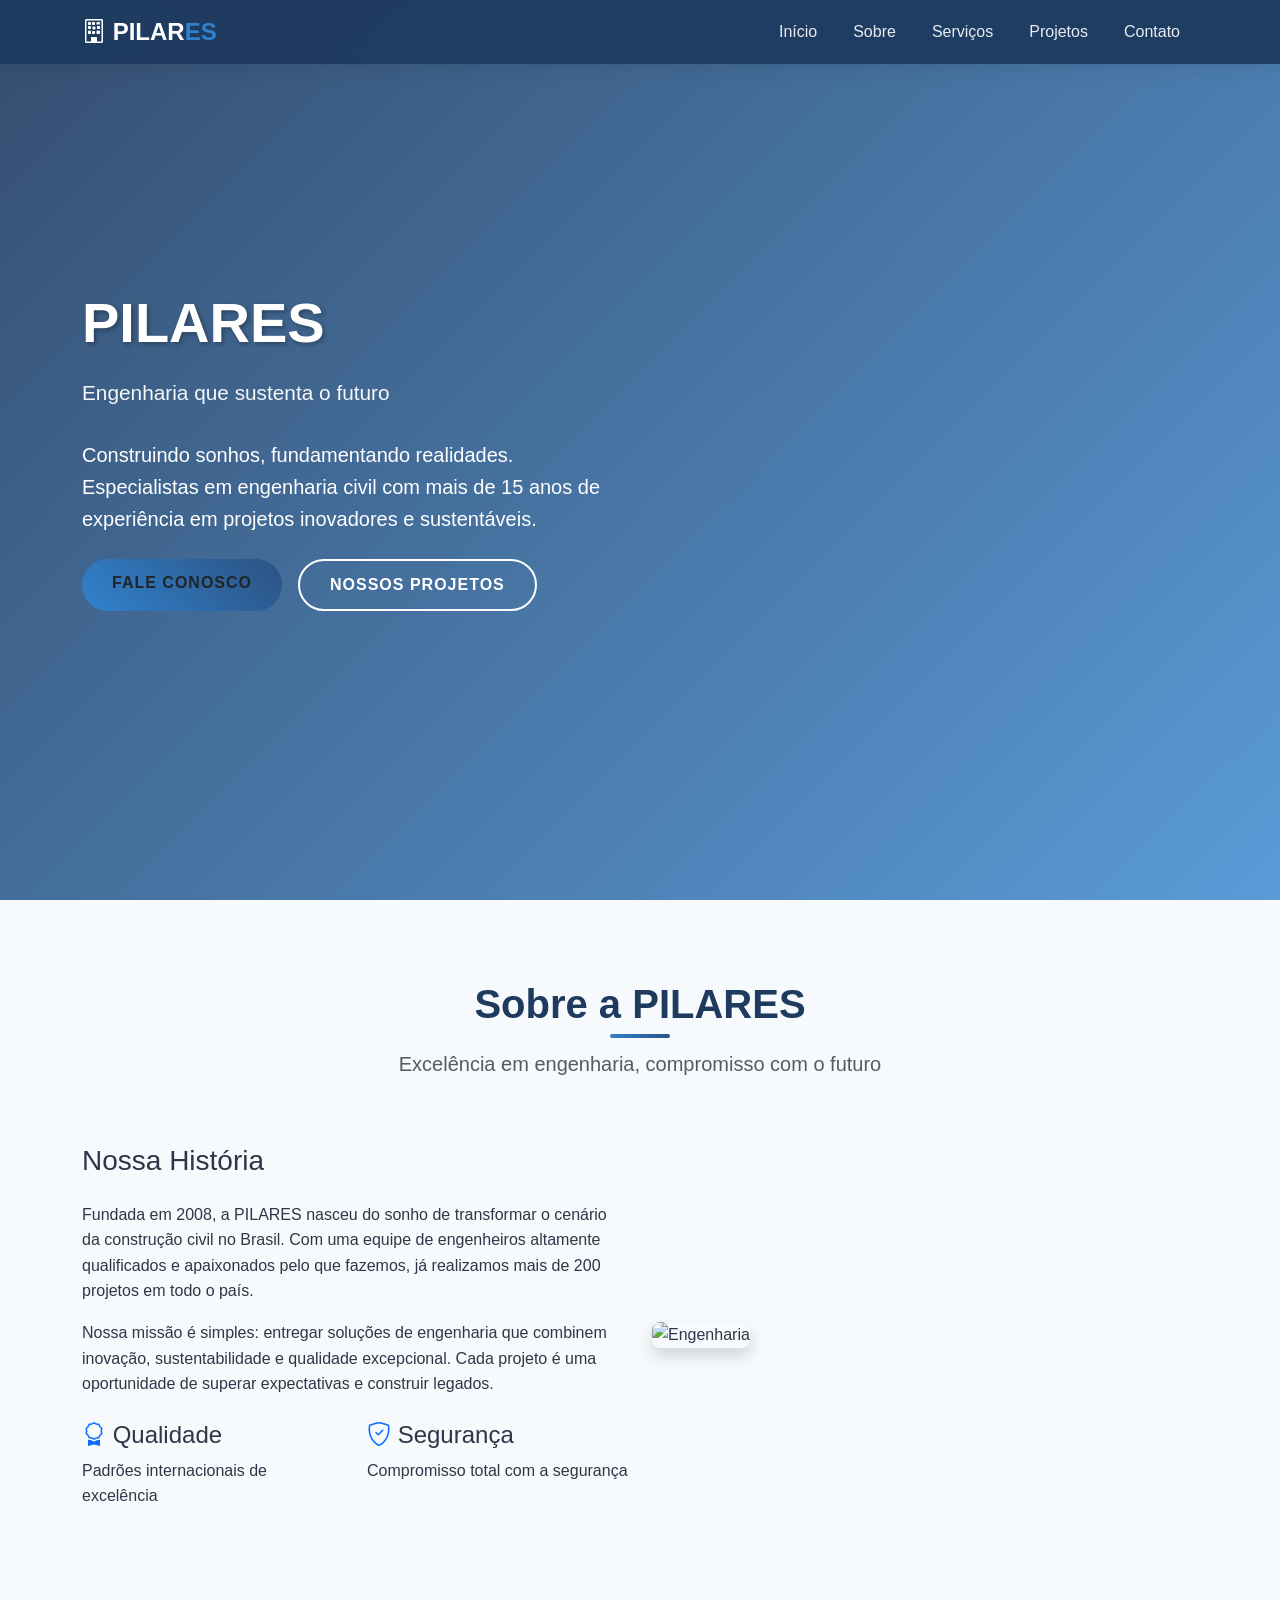
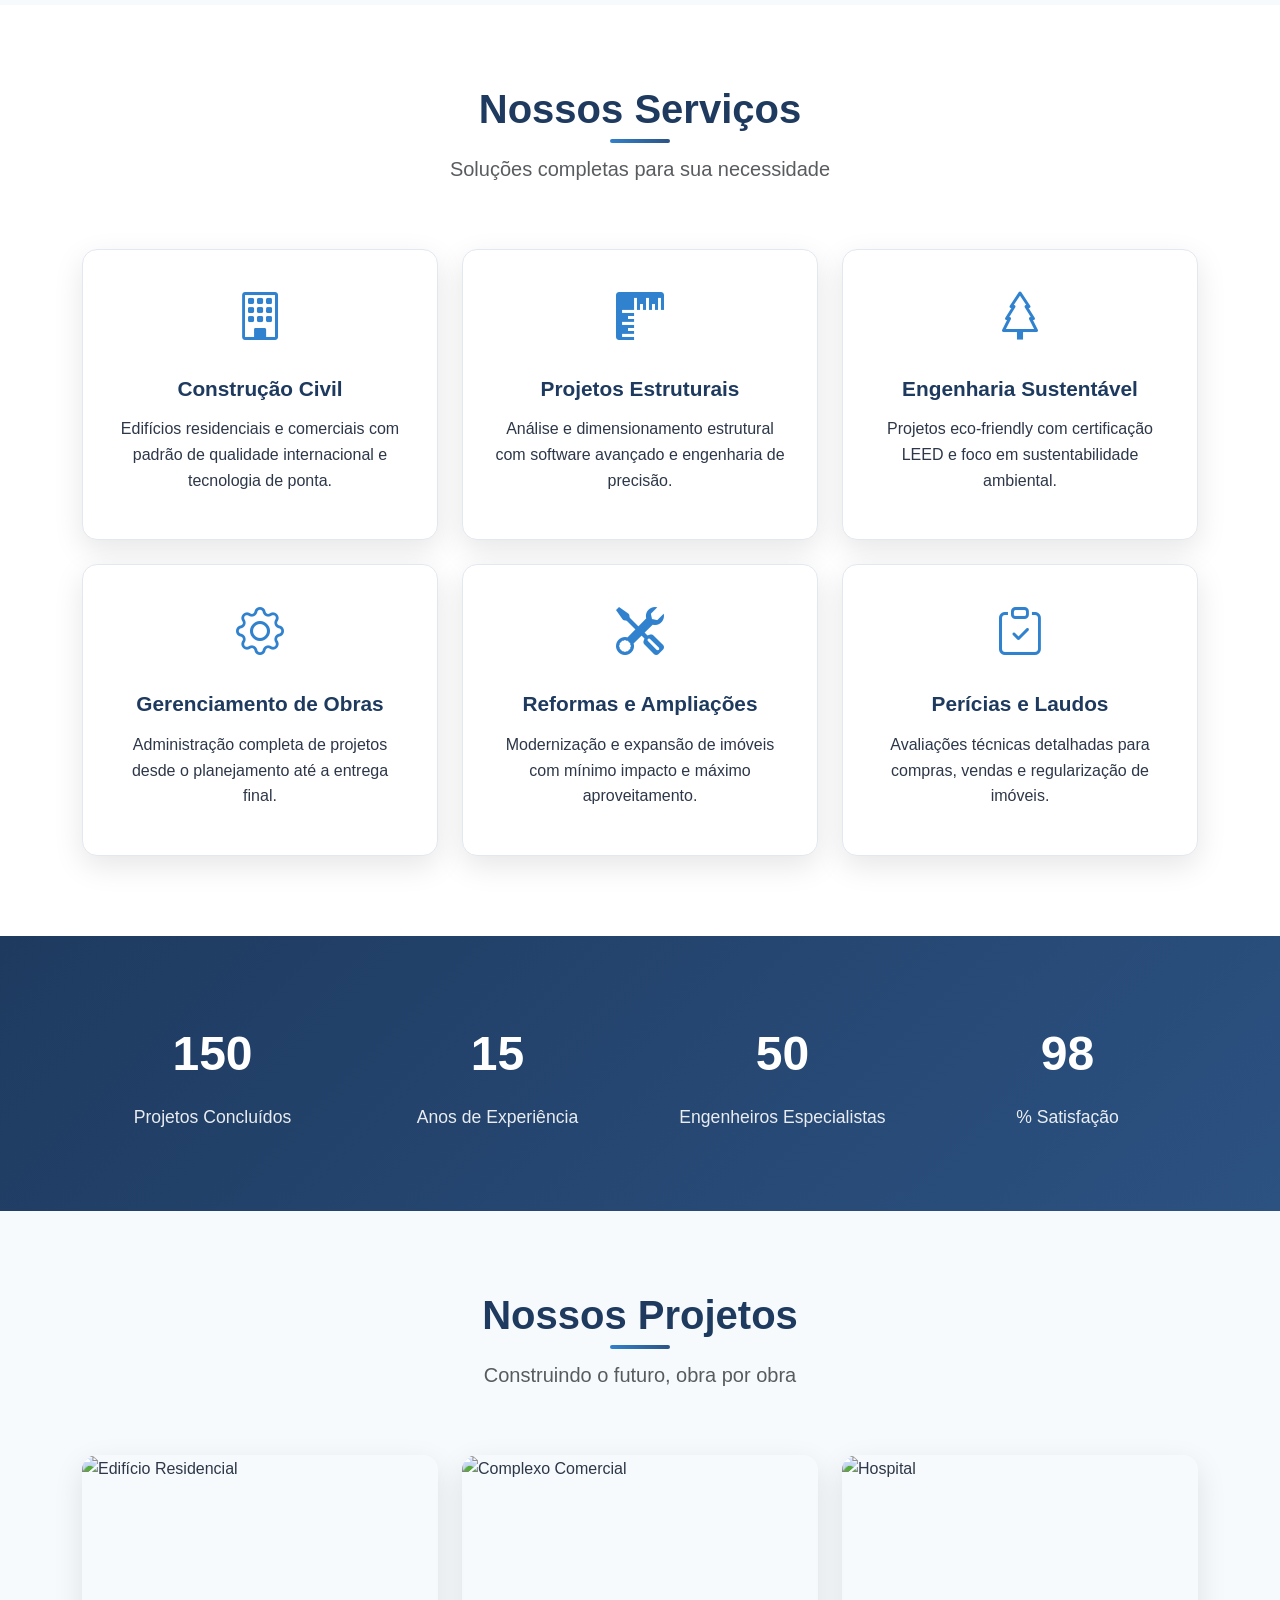
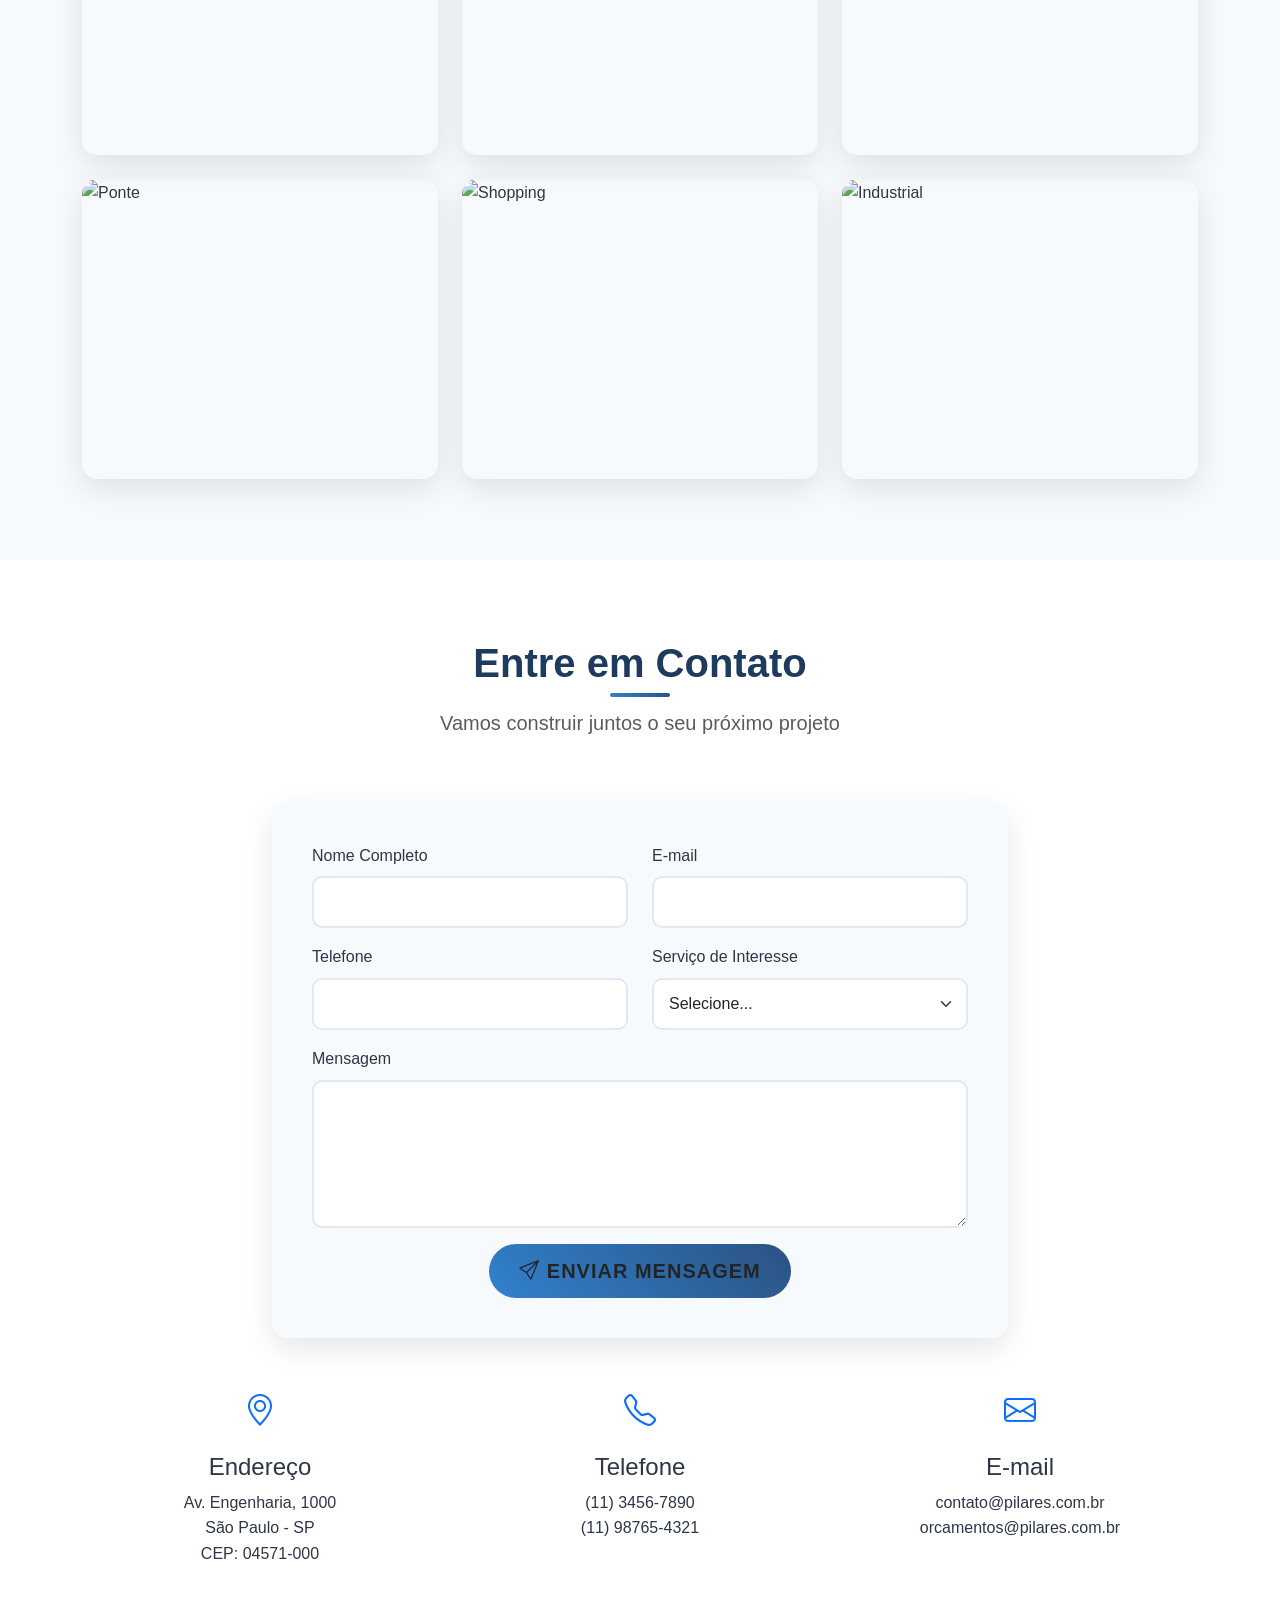
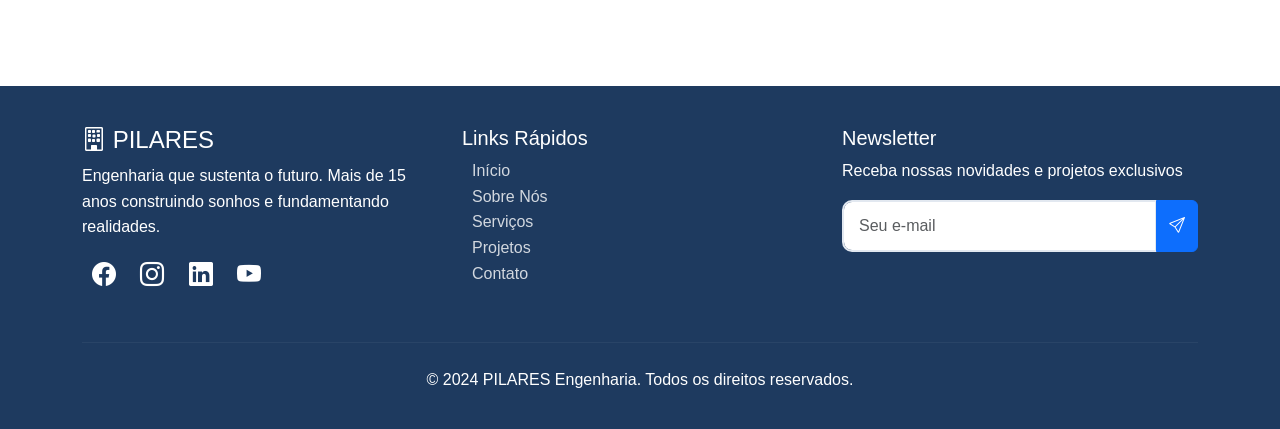
==== index.html @ d7114e7d "Update and rename teste.html to index.html" ====
<!DOCTYPE html>
<html lang="pt-BR">
<head>
    <meta charset="UTF-8">
    <meta name="viewport" content="width=device-width, initial-scale=1.0">
    <title>PILARES - Engenharia e Construção</title>
    <meta name="description" content="PILARES - Empresa de engenharia especializada em construção civil, projetos estruturais e soluções inovadoras">
    <link href="https://cdn.jsdelivr.net/npm/bootstrap@5.3.0/dist/css/bootstrap.min.css" rel="stylesheet">
    <link rel="stylesheet" href="https://cdn.jsdelivr.net/npm/bootstrap-icons@1.11.0/font/bootstrap-icons.css">
    <link href="https://unpkg.com/aos@2.3.1/dist/aos.css" rel="stylesheet">
    <style>
        :root {
            --primary-color: #1e3a5f;
            --secondary-color: #2c5282;
            --accent-color: #3182ce;
            --text-dark: #2d3748;
            --text-light: #718096;
            --bg-light: #f7fafc;
        }

        * {
            margin: 0;
            padding: 0;
            box-sizing: border-box;
        }

        body {
            font-family: 'Segoe UI', Tahoma, Geneva, Verdana, sans-serif;
            color: var(--text-dark);
            line-height: 1.6;
        }

        /* Navigation */
        .navbar {
            background: rgba(30, 58, 95, 0.95);
            backdrop-filter: blur(10px);
            box-shadow: 0 2px 20px rgba(0,0,0,0.1);
            transition: all 0.3s ease;
        }

        .navbar-brand {
            font-weight: bold;
            font-size: 1.5rem;
            color: white !important;
        }

        .navbar-brand span {
            color: #3182ce;
        }

        .nav-link {
            color: rgba(255,255,255,0.9) !important;
            margin: 0 10px;
            transition: color 0.3s ease;
            font-weight: 500;
        }

        .nav-link:hover {
            color: #3182ce !important;
        }

        /* Hero Section */
        .hero {
            height: 100vh;
            background: linear-gradient(135deg, rgba(30, 58, 95, 0.9), rgba(49, 130, 206, 0.8)),
                        url('https://images.unsplash.com/photo-1541888946425-d81bb19240f5?ixlib=rb-4.0.3') center/cover;
            display: flex;
            align-items: center;
            position: relative;
            overflow: hidden;
        }

        .hero-content {
            color: white;
            z-index: 2;
        }

        .hero h1 {
            font-size: 3.5rem;
            font-weight: bold;
            margin-bottom: 20px;
            text-shadow: 2px 2px 4px rgba(0,0,0,0.3);
        }

        .hero .subtitle {
            font-size: 1.3rem;
            margin-bottom: 30px;
            opacity: 0.95;
        }

        .btn-primary-custom {
            background: linear-gradient(45deg, #3182ce, #2c5282);
            border: none;
            padding: 12px 30px;
            font-weight: 600;
            border-radius: 50px;
            transition: all 0.3s ease;
            text-transform: uppercase;
            letter-spacing: 1px;
        }

        .btn-primary-custom:hover {
            transform: translateY(-2px);
            box-shadow: 0 10px 25px rgba(49, 130, 206, 0.3);
        }

        .btn-outline-custom {
            border: 2px solid white;
            color: white;
            padding: 12px 30px;
            font-weight: 600;
            border-radius: 50px;
            transition: all 0.3s ease;
            text-transform: uppercase;
            letter-spacing: 1px;
        }

        .btn-outline-custom:hover {
            background: white;
            color: var(--primary-color);
            transform: translateY(-2px);
        }

        /* About Section */
        .about {
            padding: 80px 0;
            background: var(--bg-light);
        }

        .section-title {
            font-size: 2.5rem;
            font-weight: bold;
            color: var(--primary-color);
            margin-bottom: 20px;
            position: relative;
        }

        .section-title::after {
            content: '';
            position: absolute;
            bottom: -10px;
            left: 50%;
            transform: translateX(-50%);
            width: 60px;
            height: 4px;
            background: linear-gradient(45deg, #3182ce, #2c5282);
            border-radius: 2px;
        }

        /* Services Section */
        .services {
            padding: 80px 0;
            background: white;
        }

        .service-card {
            background: white;
            border-radius: 15px;
            padding: 30px;
            text-align: center;
            box-shadow: 0 10px 30px rgba(0,0,0,0.1);
            transition: all 0.3s ease;
            height: 100%;
            border: 1px solid #e2e8f0;
        }

        .service-card:hover {
            transform: translateY(-10px);
            box-shadow: 0 20px 40px rgba(0,0,0,0.15);
        }

        .service-icon {
            font-size: 3rem;
            color: var(--accent-color);
            margin-bottom: 20px;
        }

        .service-card h3 {
            font-size: 1.3rem;
            font-weight: bold;
            color: var(--primary-color);
            margin-bottom: 15px;
        }

        /* Projects Section */
        .projects {
            padding: 80px 0;
            background: var(--bg-light);
        }

        .project-card {
            position: relative;
            overflow: hidden;
            border-radius: 15px;
            box-shadow: 0 10px 30px rgba(0,0,0,0.1);
            transition: all 0.3s ease;
            height: 300px;
        }

        .project-card img {
            width: 100%;
            height: 100%;
            object-fit: cover;
            transition: transform 0.3s ease;
        }

        .project-overlay {
            position: absolute;
            top: 0;
            left: 0;
            right: 0;
            bottom: 0;
            background: linear-gradient(to bottom, transparent, rgba(30, 58, 95, 0.9));
            display: flex;
            flex-direction: column;
            justify-content: flex-end;
            padding: 20px;
            opacity: 0;
            transition: opacity 0.3s ease;
        }

        .project-card:hover .project-overlay {
            opacity: 1;
        }

        .project-card:hover img {
            transform: scale(1.1);
        }

        .project-title {
            color: white;
            font-size: 1.3rem;
            font-weight: bold;
            margin-bottom: 5px;
        }

        .project-category {
            color: rgba(255,255,255,0.8);
            font-size: 0.9rem;
        }

        /* Stats Section */
        .stats {
            padding: 60px 0;
            background: linear-gradient(135deg, var(--primary-color), var(--secondary-color));
            color: white;
        }

        .stat-item {
            text-align: center;
            padding: 20px;
        }

        .stat-number {
            font-size: 3rem;
            font-weight: bold;
            margin-bottom: 10px;
        }

        .stat-label {
            font-size: 1.1rem;
            opacity: 0.9;
        }

        /* Contact Section */
        .contact {
            padding: 80px 0;
            background: white;
        }

        .contact-form {
            background: var(--bg-light);
            padding: 40px;
            border-radius: 15px;
            box-shadow: 0 10px 30px rgba(0,0,0,0.1);
        }

        .form-control, .form-select {
            border: 2px solid #e2e8f0;
            border-radius: 10px;
            padding: 12px 15px;
            font-size: 1rem;
            transition: all 0.3s ease;
        }

        .form-control:focus, .form-select:focus {
            border-color: var(--accent-color);
            box-shadow: 0 0 0 0.2rem rgba(49, 130, 206, 0.25);
        }

        /* Footer */
        footer {
            background: var(--primary-color);
            color: white;
            padding: 40px 0 20px;
        }

        .footer-links a {
            color: rgba(255,255,255,0.8);
            text-decoration: none;
            margin: 0 10px;
            transition: color 0.3s ease;
        }

        .footer-links a:hover {
            color: white;
        }

        .social-icons a {
            color: white;
            font-size: 1.5rem;
            margin: 0 10px;
            transition: transform 0.3s ease;
        }

        .social-icons a:hover {
            transform: translateY(-3px);
        }

        /* Responsive */
        @media (max-width: 768px) {
            .hero h1 {
                font-size: 2.5rem;
            }
            
            .section-title {
                font-size: 2rem;
            }
            
            .stat-number {
                font-size: 2rem;
            }
        }

        /* Animation */
        @keyframes float {
            0%, 100% { transform: translateY(0px); }
            50% { transform: translateY(-20px); }
        }

        .floating {
            animation: float 6s ease-in-out infinite;
        }
    </style>
</head>
<body>
    <!-- Navigation -->
    <nav class="navbar navbar-expand-lg fixed-top">
        <div class="container">
            <a class="navbar-brand" href="#home">
                <i class="bi bi-building"></i> PILAR<span>ES</span>
            </a>
            <button class="navbar-toggler" type="button" data-bs-toggle="collapse" data-bs-target="#navbarNav">
                <span class="navbar-toggler-icon"></span>
            </button>
            <div class="collapse navbar-collapse" id="navbarNav">
                <ul class="navbar-nav ms-auto">
                    <li class="nav-item">
                        <a class="nav-link" href="#home">Início</a>
                    </li>
                    <li class="nav-item">
                        <a class="nav-link" href="#about">Sobre</a>
                    </li>
                    <li class="nav-item">
                        <a class="nav-link" href="#services">Serviços</a>
                    </li>
                    <li class="nav-item">
                        <a class="nav-link" href="#projects">Projetos</a>
                    </li>
                    <li class="nav-item">
                        <a class="nav-link" href="#contact">Contato</a>
                    </li>
                </ul>
            </div>
        </div>
    </nav>

    <!-- Hero Section -->
    <section id="home" class="hero">
        <div class="container">
            <div class="row align-items-center min-vh-100">
                <div class="col-lg-6 hero-content" data-aos="fade-right">
                    <h1>PILARES</h1>
                    <p class="subtitle">Engenharia que sustenta o futuro</p>
                    <p class="lead mb-4">Construindo sonhos, fundamentando realidades. Especialistas em engenharia civil com mais de 15 anos de experiência em projetos inovadores e sustentáveis.</p>
                    <div class="d-flex gap-3">
                        <a href="#contact" class="btn btn-primary-custom">Fale Conosco</a>
                        <a href="#projects" class="btn btn-outline-custom">Nossos Projetos</a>
                    </div>
                </div>
            </div>
        </div>
    </section>

    <!-- About Section -->
    <section id="about" class="about">
        <div class="container">
            <div class="row">
                <div class="col-lg-12 text-center mb-5" data-aos="fade-up">
                    <h2 class="section-title">Sobre a PILARES</h2>
                    <p class="lead text-muted">Excelência em engenharia, compromisso com o futuro</p>
                </div>
            </div>
            <div class="row align-items-center">
                <div class="col-lg-6" data-aos="fade-right">
                    <h3 class="mb-4">Nossa História</h3>
                    <p>Fundada em 2008, a PILARES nasceu do sonho de transformar o cenário da construção civil no Brasil. Com uma equipe de engenheiros altamente qualificados e apaixonados pelo que fazemos, já realizamos mais de 200 projetos em todo o país.</p>
                    <p>Nossa missão é simples: entregar soluções de engenharia que combinem inovação, sustentabilidade e qualidade excepcional. Cada projeto é uma oportunidade de superar expectativas e construir legados.</p>
                    <div class="row mt-4">
                        <div class="col-6">
                            <h4><i class="bi bi-award text-primary"></i> Qualidade</h4>
                            <p>Padrões internacionais de excelência</p>
                        </div>
                        <div class="col-6">
                            <h4><i class="bi bi-shield-check text-primary"></i> Segurança</h4>
                            <p>Compromisso total com a segurança</p>
                        </div>
                    </div>
                </div>
                <div class="col-lg-6" data-aos="fade-left">
                    <img src="https://images.unsplash.com/photo-1541888946425-d81bb19240f5?ixlib=rb-4.0.3" alt="Engenharia" class="img-fluid rounded-3 shadow">
                </div>
            </div>
        </div>
    </section>

    <!-- Services Section -->
    <section id="services" class="services">
        <div class="container">
            <div class="row">
                <div class="col-lg-12 text-center mb-5" data-aos="fade-up">
                    <h2 class="section-title">Nossos Serviços</h2>
                    <p class="lead text-muted">Soluções completas para sua necessidade</p>
                </div>
            </div>
            <div class="row g-4">
                <div class="col-lg-4 col-md-6" data-aos="fade-up" data-aos-delay="100">
                    <div class="service-card">
                        <div class="service-icon">
                            <i class="bi bi-building"></i>
                        </div>
                        <h3>Construção Civil</h3>
                        <p>Edifícios residenciais e comerciais com padrão de qualidade internacional e tecnologia de ponta.</p>
                    </div>
                </div>
                <div class="col-lg-4 col-md-6" data-aos="fade-up" data-aos-delay="200">
                    <div class="service-card">
                        <div class="service-icon">
                            <i class="bi bi-rulers"></i>
                        </div>
                        <h3>Projetos Estruturais</h3>
                        <p>Análise e dimensionamento estrutural com software avançado e engenharia de precisão.</p>
                    </div>
                </div>
                <div class="col-lg-4 col-md-6" data-aos="fade-up" data-aos-delay="300">
                    <div class="service-card">
                        <div class="service-icon">
                            <i class="bi bi-tree"></i>
                        </div>
                        <h3>Engenharia Sustentável</h3>
                        <p>Projetos eco-friendly com certificação LEED e foco em sustentabilidade ambiental.</p>
                    </div>
                </div>
                <div class="col-lg-4 col-md-6" data-aos="fade-up" data-aos-delay="400">
                    <div class="service-card">
                        <div class="service-icon">
                            <i class="bi bi-gear"></i>
                        </div>
                        <h3>Gerenciamento de Obras</h3>
                        <p>Administração completa de projetos desde o planejamento até a entrega final.</p>
                    </div>
                </div>
                <div class="col-lg-4 col-md-6" data-aos="fade-up" data-aos-delay="500">
                    <div class="service-card">
                        <div class="service-icon">
                            <i class="bi bi-tools"></i>
                        </div>
                        <h3>Reformas e Ampliações</h3>
                        <p>Modernização e expansão de imóveis com mínimo impacto e máximo aproveitamento.</p>
                    </div>
                </div>
                <div class="col-lg-4 col-md-6" data-aos="fade-up" data-aos-delay="600">
                    <div class="service-card">
                        <div class="service-icon">
                            <i class="bi bi-clipboard-check"></i>
                        </div>
                        <h3>Perícias e Laudos</h3>
                        <p>Avaliações técnicas detalhadas para compras, vendas e regularização de imóveis.</p>
                    </div>
                </div>
            </div>
        </div>
    </section>

    <!-- Stats Section -->
    <section class="stats">
        <div class="container">
            <div class="row">
                <div class="col-lg-3 col-md-6" data-aos="fade-up">
                    <div class="stat-item">
                        <div class="stat-number" data-count="200">0</div>
                        <div class="stat-label">Projetos Concluídos</div>
                    </div>
                </div>
                <div class="col-lg-3 col-md-6" data-aos="fade-up" data-aos-delay="100">
                    <div class="stat-item">
                        <div class="stat-number" data-count="15">0</div>
                        <div class="stat-label">Anos de Experiência</div>
                    </div>
                </div>
                <div class="col-lg-3 col-md-6" data-aos="fade-up" data-aos-delay="200">
                    <div class="stat-item">
                        <div class="stat-number" data-count="50">0</div>
                        <div class="stat-label">Engenheiros Especialistas</div>
                    </div>
                </div>
                <div class="col-lg-3 col-md-6" data-aos="fade-up" data-aos-delay="300">
                    <div class="stat-item">
                        <div class="stat-number" data-count="98">0</div>
                        <div class="stat-label">% Satisfação</div>
                    </div>
                </div>
            </div>
        </div>
    </section>

    <!-- Projects Section -->
    <section id="projects" class="projects">
        <div class="container">
            <div class="row">
                <div class="col-lg-12 text-center mb-5" data-aos="fade-up">
                    <h2 class="section-title">Nossos Projetos</h2>
                    <p class="lead text-muted">Construindo o futuro, obra por obra</p>
                </div>
            </div>
            <div class="row g-4">
                <div class="col-lg-4 col-md-6" data-aos="zoom-in" data-aos-delay="100">
                    <div class="project-card">
                        <img src="https://images.unsplash.com/photo-1486406146926-c627a92ad1ab?ixlib=rb-4.0.3" alt="Edifício Residencial">
                        <div class="project-overlay">
                            <h4 class="project-title">Edifício Solaris</h4>
                            <p class="project-category">Residencial • 24 andares</p>
                        </div>
                    </div>
                </div>
                <div class="col-lg-4 col-md-6" data-aos="zoom-in" data-aos-delay="200">
                    <div class="project-card">
                        <img src="https://images.unsplash.com/photo-1497366216548-375f70e06e85?ixlib=rb-4.0.3" alt="Complexo Comercial">
                        <div class="project-overlay">
                            <h4 class="project-title">Corporate Center</h4>
                            <p class="project-category">Comercial • 15.000m²</p>
                        </div>
                    </div>
                </div>
                <div class="col-lg-4 col-md-6" data-aos="zoom-in" data-aos-delay="300">
                    <div class="project-card">
                        <img src="https://images.unsplash.com/photo-1541976590-713941681591?ixlib=rb-4.0.3" alt="Hospital">
                        <div class="project-overlay">
                            <h4 class="project-title">Hospital Vida</h4>
                            <p class="project-category">Saúde • 200 leitos</p>
                        </div>
                    </div>
                </div>
                <div class="col-lg-4 col-md-6" data-aos="zoom-in" data-aos-delay="400">
                    <div class="project-card">
                        <img src="https://images.unsplash.com/photo-1560448204-e02f11c3d0e7?ixlib=rb-4.0.3" alt="Ponte">
                        <div class="project-overlay">
                            <h4 class="project-title">Ponte Estaiada</h4>
                            <p class="project-category">Infraestrutura • 1.2km</p>
                        </div>
                    </div>
                </div>
                <div class="col-lg-4 col-md-6" data-aos="zoom-in" data-aos-delay="500">
                    <div class="project-card">
                        <img src="https://images.unsplash.com/photo-1512917774080-9991f1c4c750?ixlib=rb-4.0.3" alt="Shopping">
                        <div class="project-overlay">
                            <h4 class="project-title">Shopping Plaza</h4>
                            <p class="project-category">Comercial • 250 lojas</p>
                        </div>
                    </div>
                </div>
                <div class="col-lg-4 col-md-6" data-aos="zoom-in" data-aos-delay="600">
                    <div class="project-card">
                        <img src="https://images.unsplash.com/photo-1448630360428-65456885c650?ixlib=rb-4.0.3" alt="Industrial">
                        <div class="project-overlay">
                            <h4 class="project-title">Industrial Park</h4>
                            <p class="project-category">Industrial • 50.000m²</p>
                        </div>
                    </div>
                </div>
            </div>
        </div>
    </section>

    <!-- Contact Section -->
    <section id="contact" class="contact">
        <div class="container">
            <div class="row">
                <div class="col-lg-12 text-center mb-5" data-aos="fade-up">
                    <h2 class="section-title">Entre em Contato</h2>
                    <p class="lead text-muted">Vamos construir juntos o seu próximo projeto</p>
                </div>
            </div>
            <div class="row">
                <div class="col-lg-8 mx-auto" data-aos="fade-up">
                    <div class="contact-form">
                        <form id="contactForm">
                            <div class="row">
                                <div class="col-md-6 mb-3">
                                    <label for="name" class="form-label">Nome Completo</label>
                                    <input type="text" class="form-control" id="name" required>
                                </div>
                                <div class="col-md-6 mb-3">
                                    <label for="email" class="form-label">E-mail</label>
                                    <input type="email" class="form-control" id="email" required>
                                </div>
                            </div>
                            <div class="row">
                                <div class="col-md-6 mb-3">
                                    <label for="phone" class="form-label">Telefone</label>
                                    <input type="tel" class="form-control" id="phone">
                                </div>
                                <div class="col-md-6 mb-3">
                                    <label for="service" class="form-label">Serviço de Interesse</label>
                                    <select class="form-select" id="service">
                                        <option selected>Selecione...</option>
                                        <option>Construção Civil</option>
                                        <option>Projetos Estruturais</option>
                                        <option>Engenharia Sustentável</option>
                                        <option>Gerenciamento de Obras</option>
                                        <option>Reformas e Ampliações</option>
                                        <option>Perícias e Laudos</option>
                                    </select>
                                </div>
                            </div>
                            <div class="mb-3">
                                <label for="message" class="form-label">Mensagem</label>
                                <textarea class="form-control" id="message" rows="5" required></textarea>
                            </div>
                            <div class="text-center">
                                <button type="submit" class="btn btn-primary-custom btn-lg">
                                    <i class="bi bi-send"></i> Enviar Mensagem
                                </button>
                            </div>
                        </form>
                    </div>
                </div>
            </div>
            <div class="row mt-5">
                <div class="col-lg-4 text-center mb-4" data-aos="fade-up" data-aos-delay="100">
                    <div class="contact-info">
                        <i class="bi bi-geo-alt text-primary" style="font-size: 2rem;"></i>
                        <h4 class="mt-3">Endereço</h4>
                        <p>Av. Engenharia, 1000<br>São Paulo - SP<br>CEP: 04571-000</p>
                    </div>
                </div>
                <div class="col-lg-4 text-center mb-4" data-aos="fade-up" data-aos-delay="200">
                    <div class="contact-info">
                        <i class="bi bi-telephone text-primary" style="font-size: 2rem;"></i>
                        <h4 class="mt-3">Telefone</h4>
                        <p>(11) 3456-7890<br>(11) 98765-4321</p>
                    </div>
                </div>
                <div class="col-lg-4 text-center mb-4" data-aos="fade-up" data-aos-delay="300">
                    <div class="contact-info">
                        <i class="bi bi-envelope text-primary" style="font-size: 2rem;"></i>
                        <h4 class="mt-3">E-mail</h4>
                        <p>contato@pilares.com.br<br>orcamentos@pilares.com.br</p>
                    </div>
                </div>
            </div>
        </div>
    </section>

    <!-- Footer -->
    <footer>
        <div class="container">
            <div class="row">
                <div class="col-lg-4 mb-4">
                    <h4><i class="bi bi-building"></i> PILARES</h4>
                    <p>Engenharia que sustenta o futuro. Mais de 15 anos construindo sonhos e fundamentando realidades.</p>
                    <div class="social-icons mt-3">
                        <a href="#"><i class="bi bi-facebook"></i></a>
                        <a href="#"><i class="bi bi-instagram"></i></a>
                        <a href="#"><i class="bi bi-linkedin"></i></a>
                        <a href="#"><i class="bi bi-youtube"></i></a>
                    </div>
                </div>
                <div class="col-lg-4 mb-4">
                    <h5>Links Rápidos</h5>
                    <div class="footer-links">
                        <a href="#home">Início</a><br>
                        <a href="#about">Sobre Nós</a><br>
                        <a href="#services">Serviços</a><br>
                        <a href="#projects">Projetos</a><br>
                        <a href="#contact">Contato</a>
                    </div>
                </div>
                <div class="col-lg-4 mb-4">
                    <h5>Newsletter</h5>
                    <p>Receba nossas novidades e projetos exclusivos</p>
                    <form class="mt-3">
                        <div class="input-group">
                            <input type="email" class="form-control" placeholder="Seu e-mail">
                            <button class="btn btn-primary" type="submit">
                                <i class="bi bi-send"></i>
                            </button>
                        </div>
                    </form>
                </div>
            </div>
            <hr class="my-4" style="border-color: rgba(255,255,255,0.2);">
            <div class="row">
                <div class="col-lg-12 text-center">
                    <p>&copy; 2024 PILARES Engenharia. Todos os direitos reservados.</p>
                </div>
            </div>
        </div>
    </footer>

    <!-- Scripts -->
    <script src="https://cdn.jsdelivr.net/npm/bootstrap@5.3.0/dist/js/bootstrap.bundle.min.js"></script>
    <script src="https://unpkg.com/aos@2.3.1/dist/aos.js"></script>
    <script>
        // Initialize AOS
        AOS.init({
            duration: 1000,
            once: true,
            offset: 100
        });

        // Smooth scrolling for navigation links
        document.querySelectorAll('a[href^="#"]').forEach(anchor => {
            anchor.addEventListener('click', function (e) {
                e.preventDefault();
                const target = document.querySelector(this.getAttribute('href'));
                if (target) {
                    target.scrollIntoView({
                        behavior: 'smooth',
                        block: 'start'
                    });
                }
            });
        });

        // Navbar background on scroll
        window.addEventListener('scroll', function() {
            const navbar = document.querySelector('.navbar');
            if (window.scrollY > 50) {
                navbar.style.background = 'rgba(30, 58, 95, 0.98)';
            } else {
                navbar.style.background = 'rgba(30, 58, 95, 0.95)';
            }
        });

        // Animated counter for stats
        function animateCounter() {
            const counters = document.querySelectorAll('.stat-number');
            const speed = 200;

            counters.forEach(counter => {
                const animate = () => {
                    const value = +counter.getAttribute('data-count');
                    const data = +counter.innerText;
                    const time = value / speed;
                    
                    if (data < value) {
                        counter.innerText = Math.ceil(data + time);
                        setTimeout(animate, 1);
                    } else {
                        counter.innerText = value;
                    }
                }
                animate();
            });
        }

        // Trigger counter animation when stats section is visible
        const statsSection = document.querySelector('.stats');
        const observerOptions = {
            threshold: 0.5
        };

        const observer = new IntersectionObserver(function(entries) {
            entries.forEach(entry => {
                if (entry.isIntersecting) {
                    animateCounter();
                    observer.unobserve(entry.target);
                }
            });
        }, observerOptions);

        observer.observe(statsSection);

        // Contact form submission
        document.getElementById('contactForm').addEventListener('submit', function(e) {
            e.preventDefault();
            
            // Get form data
            const formData = {
                name: document.getElementById('name').value,
                email: document.getElementById('email').value,
                phone: document.getElementById('phone').value,
                service: document.getElementById('service').value,
                message: document.getElementById('message').value
            };

            // Here you would normally send the data to a server
            // For now, we'll just show a success message
            alert('Obrigado pelo seu contato! Entraremos em contato em breve.');
            
            // Reset form
            this.reset();
        });

        // Newsletter form
        document.querySelector('footer form').addEventListener('submit', function(e) {
            e.preventDefault();
            const email = this.querySelector('input[type="email"]').value;
            alert('Obrigado por se inscrever em nossa newsletter!');
            this.reset();
        });
    </script>
</body>
</html>
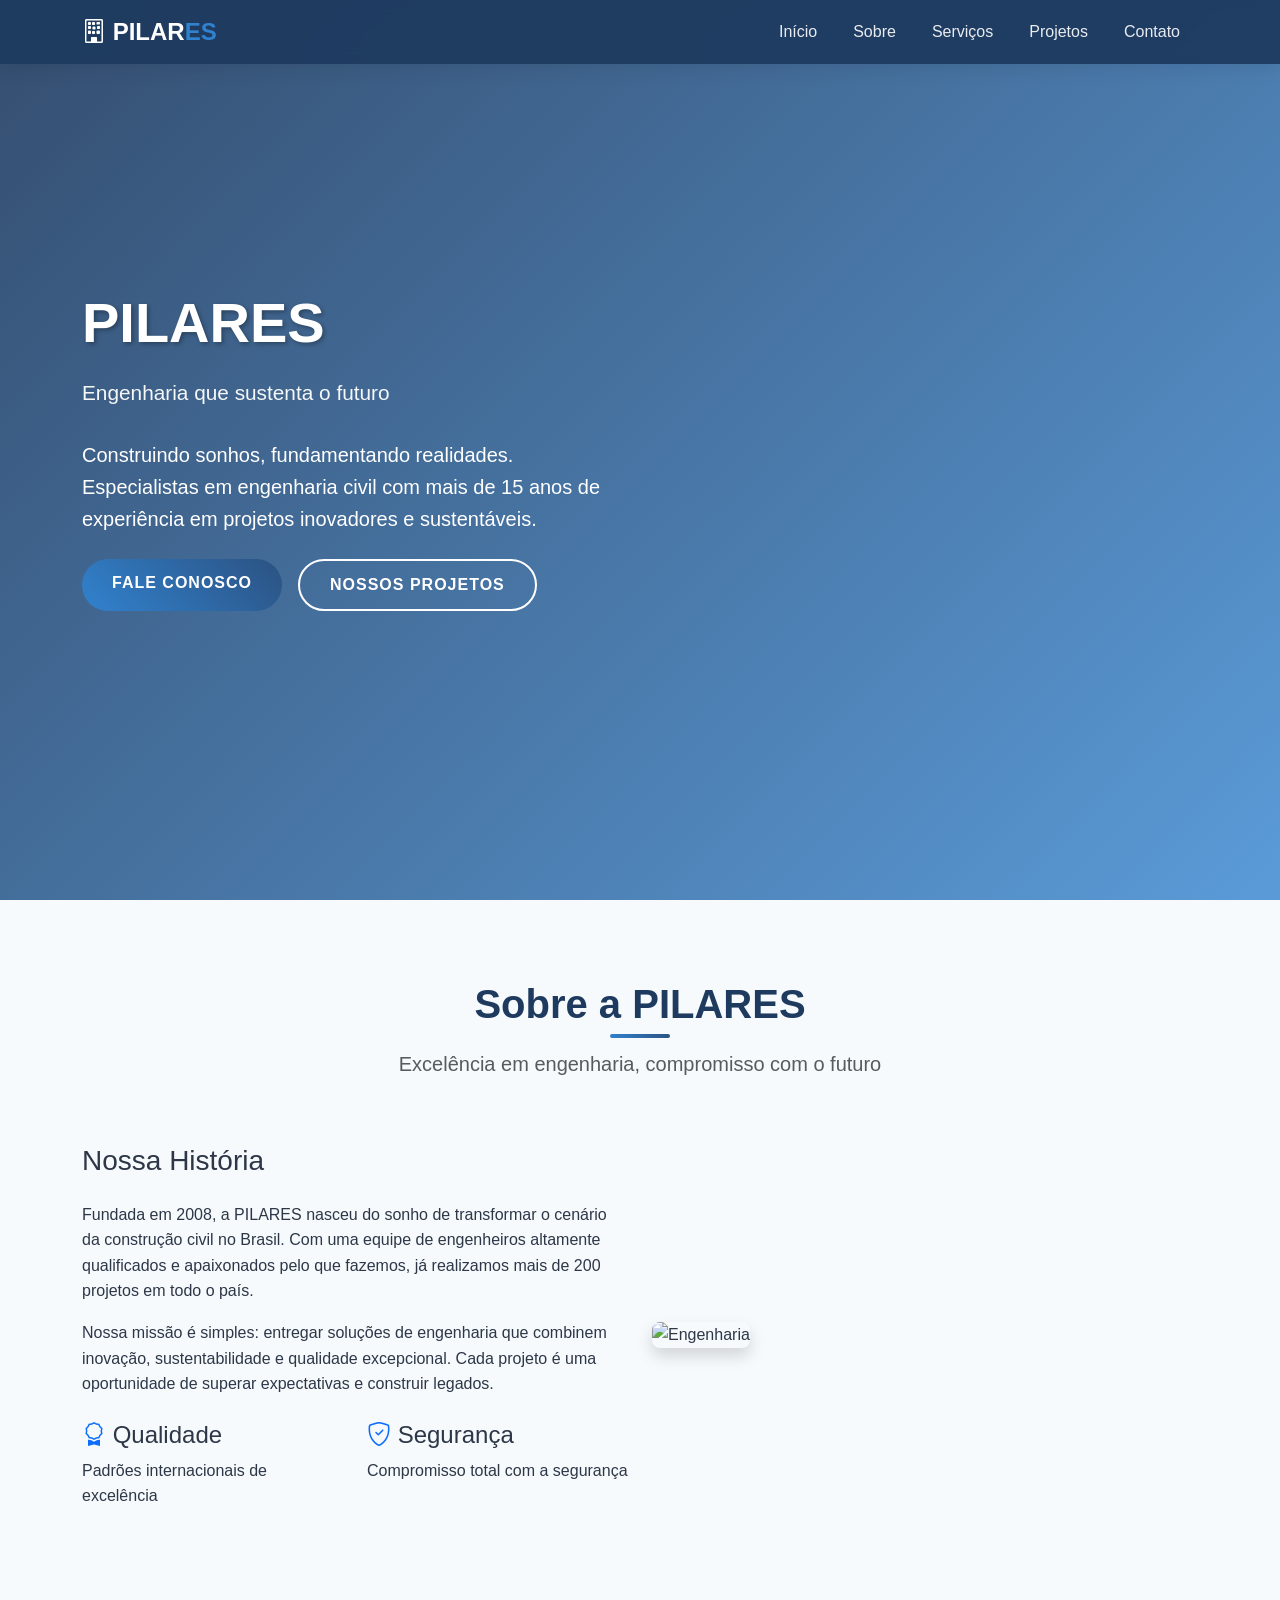
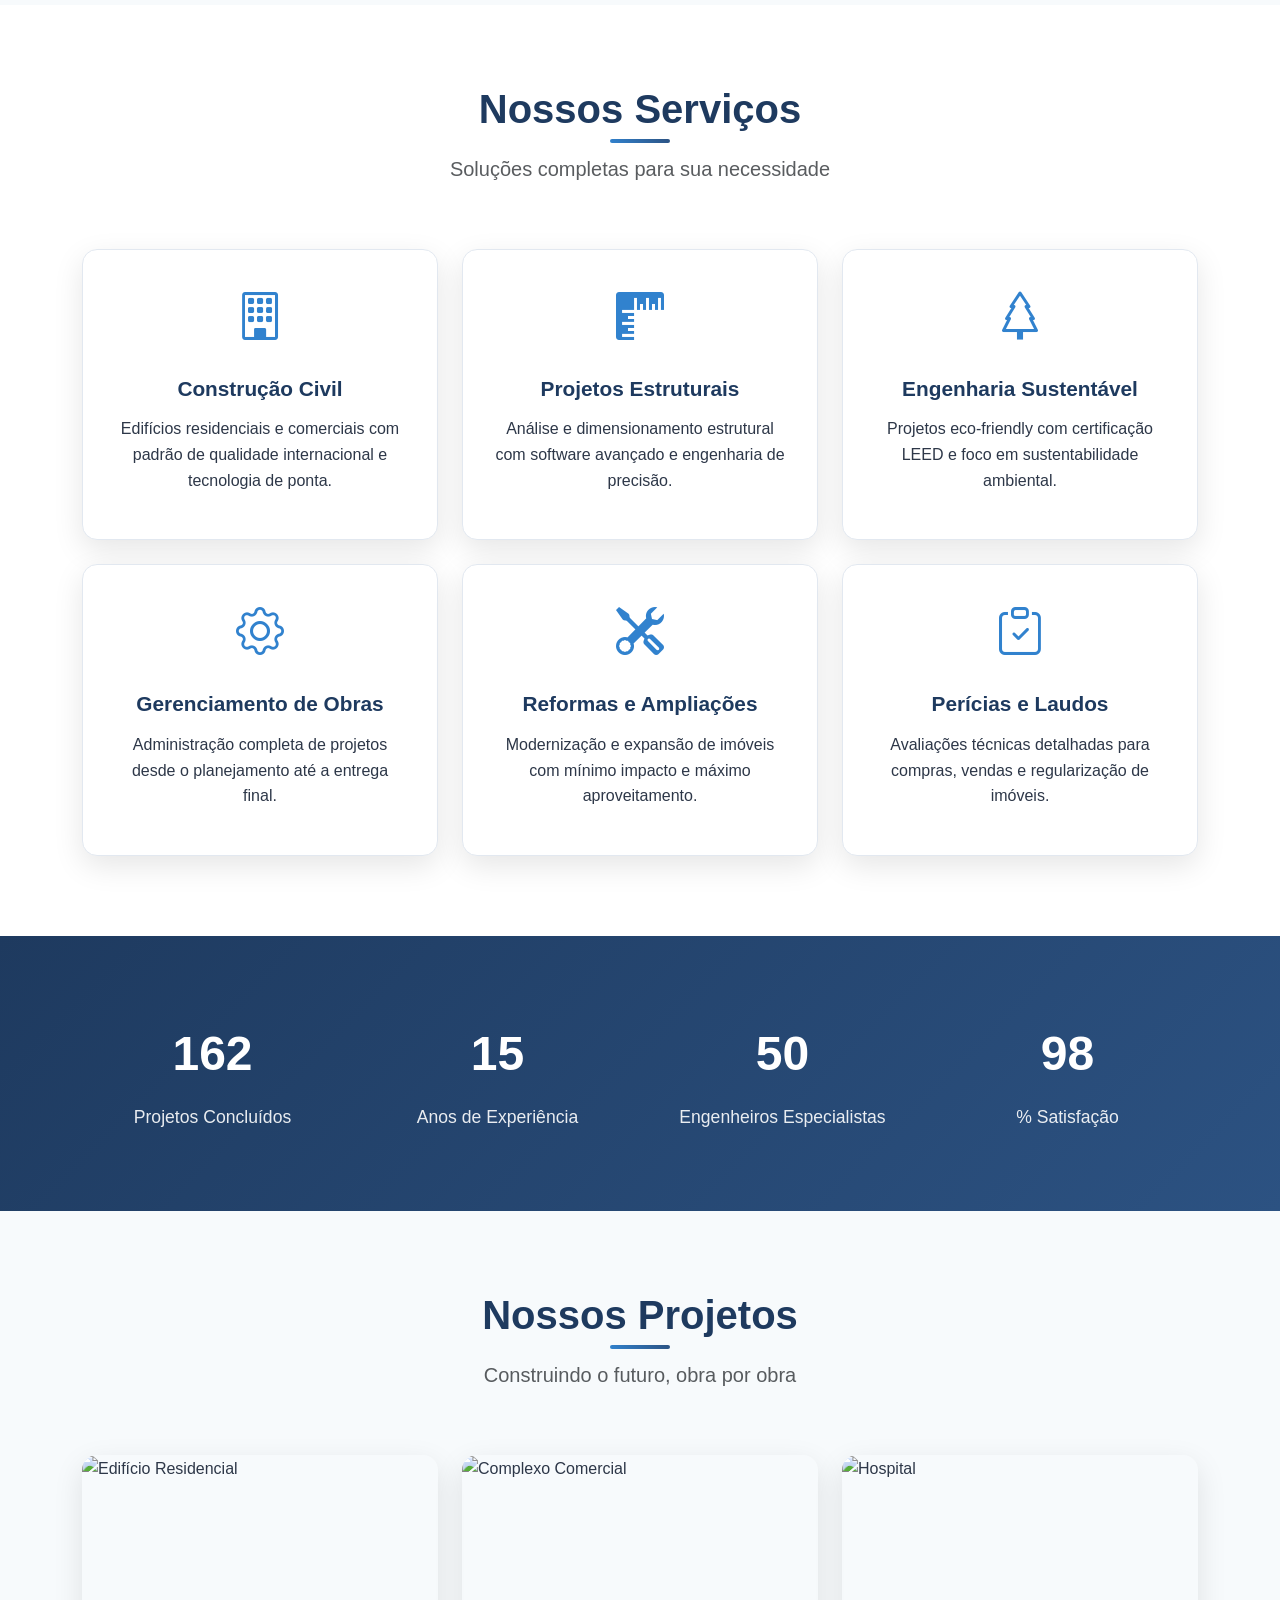
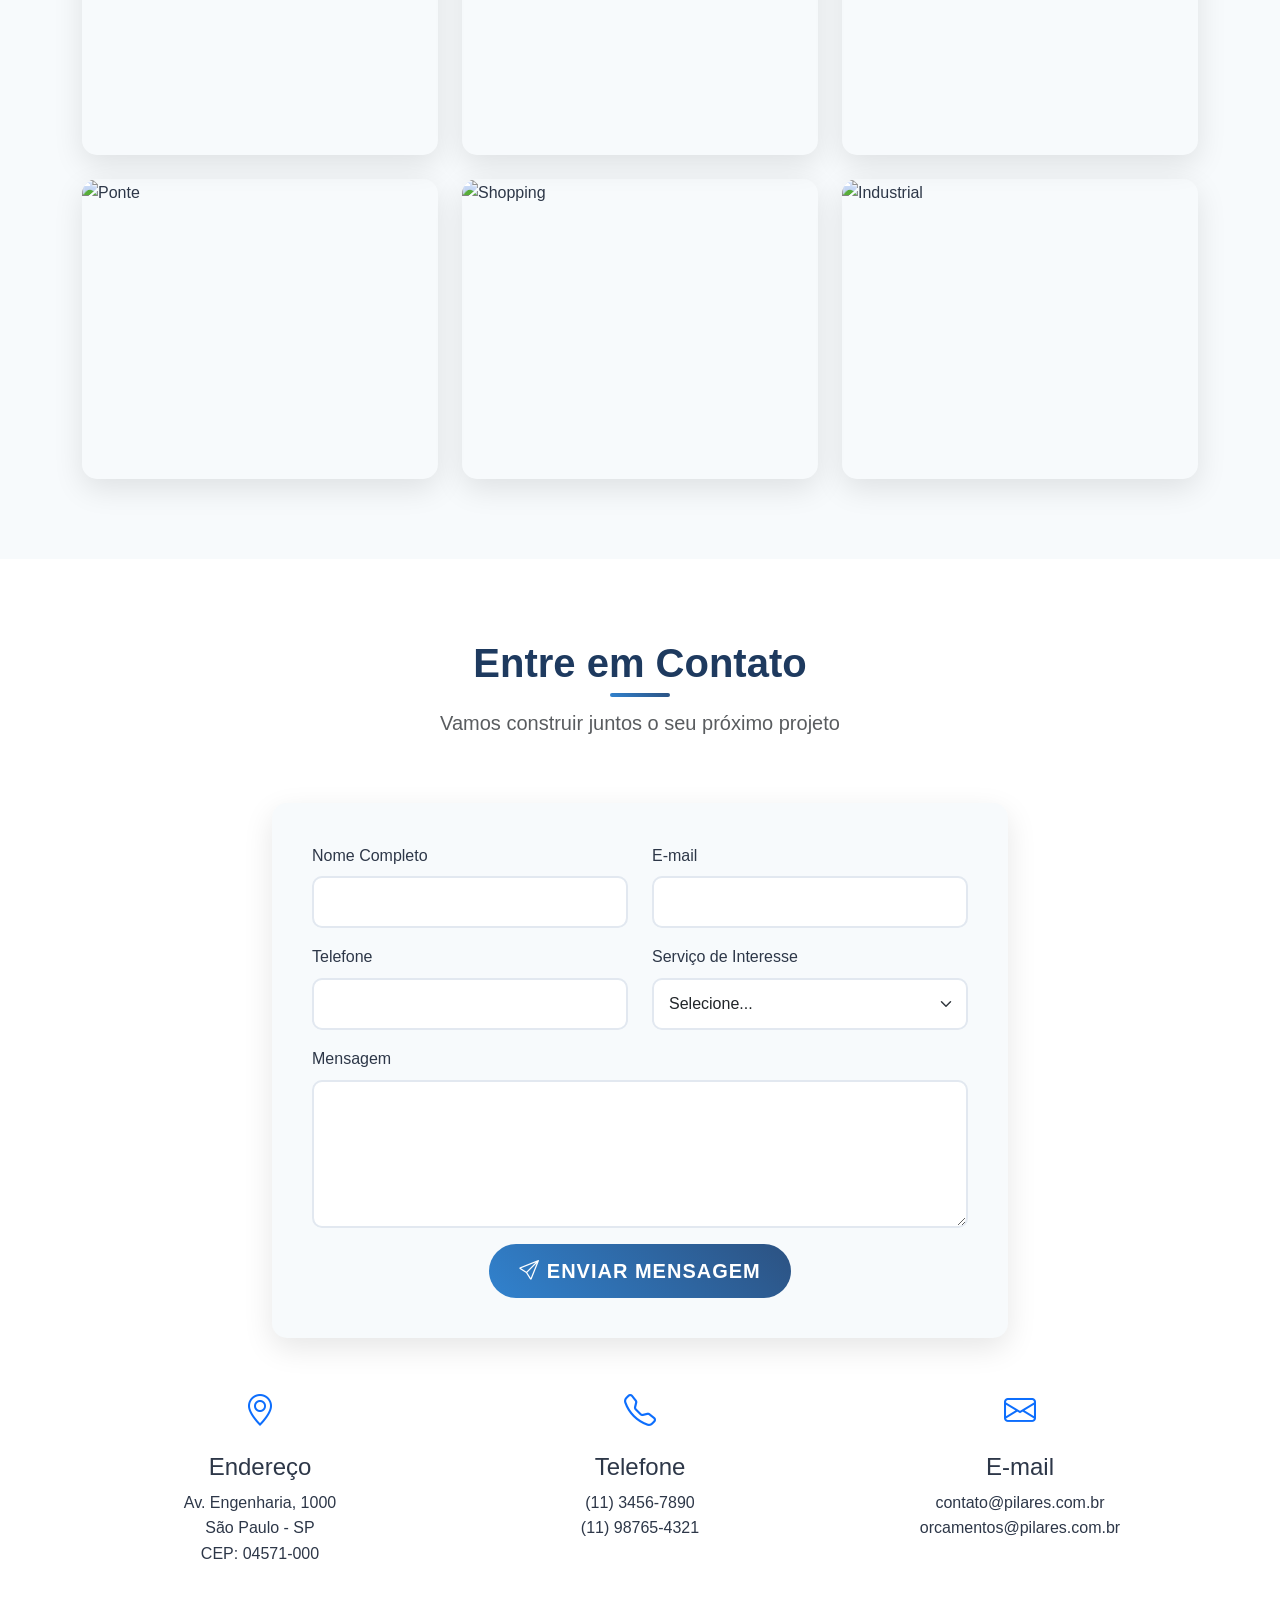
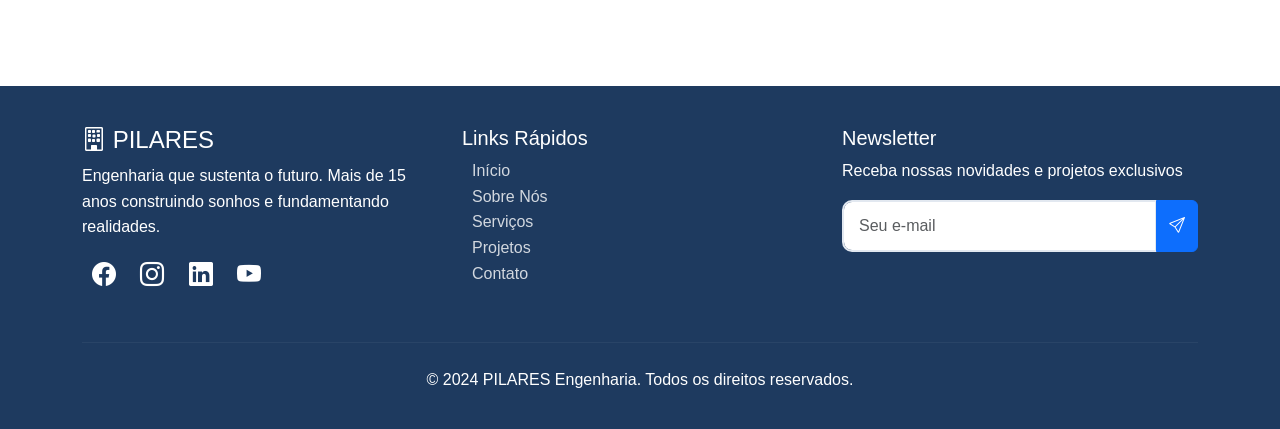
==== commit bc3716db: "Add files via upload" ====
--- a/index.html
+++ b/index.html
@@ -8,340 +8,7 @@
     <link href="https://cdn.jsdelivr.net/npm/bootstrap@5.3.0/dist/css/bootstrap.min.css" rel="stylesheet">
     <link rel="stylesheet" href="https://cdn.jsdelivr.net/npm/bootstrap-icons@1.11.0/font/bootstrap-icons.css">
     <link href="https://unpkg.com/aos@2.3.1/dist/aos.css" rel="stylesheet">
-    <style>
-        :root {
-            --primary-color: #1e3a5f;
-            --secondary-color: #2c5282;
-            --accent-color: #3182ce;
-            --text-dark: #2d3748;
-            --text-light: #718096;
-            --bg-light: #f7fafc;
-        }
-
-        * {
-            margin: 0;
-            padding: 0;
-            box-sizing: border-box;
-        }
-
-        body {
-            font-family: 'Segoe UI', Tahoma, Geneva, Verdana, sans-serif;
-            color: var(--text-dark);
-            line-height: 1.6;
-        }
-
-        /* Navigation */
-        .navbar {
-            background: rgba(30, 58, 95, 0.95);
-            backdrop-filter: blur(10px);
-            box-shadow: 0 2px 20px rgba(0,0,0,0.1);
-            transition: all 0.3s ease;
-        }
-
-        .navbar-brand {
-            font-weight: bold;
-            font-size: 1.5rem;
-            color: white !important;
-        }
-
-        .navbar-brand span {
-            color: #3182ce;
-        }
-
-        .nav-link {
-            color: rgba(255,255,255,0.9) !important;
-            margin: 0 10px;
-            transition: color 0.3s ease;
-            font-weight: 500;
-        }
-
-        .nav-link:hover {
-            color: #3182ce !important;
-        }
-
-        /* Hero Section */
-        .hero {
-            height: 100vh;
-            background: linear-gradient(135deg, rgba(30, 58, 95, 0.9), rgba(49, 130, 206, 0.8)),
-                        url('https://images.unsplash.com/photo-1541888946425-d81bb19240f5?ixlib=rb-4.0.3') center/cover;
-            display: flex;
-            align-items: center;
-            position: relative;
-            overflow: hidden;
-        }
-
-        .hero-content {
-            color: white;
-            z-index: 2;
-        }
-
-        .hero h1 {
-            font-size: 3.5rem;
-            font-weight: bold;
-            margin-bottom: 20px;
-            text-shadow: 2px 2px 4px rgba(0,0,0,0.3);
-        }
-
-        .hero .subtitle {
-            font-size: 1.3rem;
-            margin-bottom: 30px;
-            opacity: 0.95;
-        }
-
-        .btn-primary-custom {
-            background: linear-gradient(45deg, #3182ce, #2c5282);
-            border: none;
-            padding: 12px 30px;
-            font-weight: 600;
-            border-radius: 50px;
-            transition: all 0.3s ease;
-            text-transform: uppercase;
-            letter-spacing: 1px;
-        }
-
-        .btn-primary-custom:hover {
-            transform: translateY(-2px);
-            box-shadow: 0 10px 25px rgba(49, 130, 206, 0.3);
-        }
-
-        .btn-outline-custom {
-            border: 2px solid white;
-            color: white;
-            padding: 12px 30px;
-            font-weight: 600;
-            border-radius: 50px;
-            transition: all 0.3s ease;
-            text-transform: uppercase;
-            letter-spacing: 1px;
-        }
-
-        .btn-outline-custom:hover {
-            background: white;
-            color: var(--primary-color);
-            transform: translateY(-2px);
-        }
-
-        /* About Section */
-        .about {
-            padding: 80px 0;
-            background: var(--bg-light);
-        }
-
-        .section-title {
-            font-size: 2.5rem;
-            font-weight: bold;
-            color: var(--primary-color);
-            margin-bottom: 20px;
-            position: relative;
-        }
-
-        .section-title::after {
-            content: '';
-            position: absolute;
-            bottom: -10px;
-            left: 50%;
-            transform: translateX(-50%);
-            width: 60px;
-            height: 4px;
-            background: linear-gradient(45deg, #3182ce, #2c5282);
-            border-radius: 2px;
-        }
-
-        /* Services Section */
-        .services {
-            padding: 80px 0;
-            background: white;
-        }
-
-        .service-card {
-            background: white;
-            border-radius: 15px;
-            padding: 30px;
-            text-align: center;
-            box-shadow: 0 10px 30px rgba(0,0,0,0.1);
-            transition: all 0.3s ease;
-            height: 100%;
-            border: 1px solid #e2e8f0;
-        }
-
-        .service-card:hover {
-            transform: translateY(-10px);
-            box-shadow: 0 20px 40px rgba(0,0,0,0.15);
-        }
-
-        .service-icon {
-            font-size: 3rem;
-            color: var(--accent-color);
-            margin-bottom: 20px;
-        }
-
-        .service-card h3 {
-            font-size: 1.3rem;
-            font-weight: bold;
-            color: var(--primary-color);
-            margin-bottom: 15px;
-        }
-
-        /* Projects Section */
-        .projects {
-            padding: 80px 0;
-            background: var(--bg-light);
-        }
-
-        .project-card {
-            position: relative;
-            overflow: hidden;
-            border-radius: 15px;
-            box-shadow: 0 10px 30px rgba(0,0,0,0.1);
-            transition: all 0.3s ease;
-            height: 300px;
-        }
-
-        .project-card img {
-            width: 100%;
-            height: 100%;
-            object-fit: cover;
-            transition: transform 0.3s ease;
-        }
-
-        .project-overlay {
-            position: absolute;
-            top: 0;
-            left: 0;
-            right: 0;
-            bottom: 0;
-            background: linear-gradient(to bottom, transparent, rgba(30, 58, 95, 0.9));
-            display: flex;
-            flex-direction: column;
-            justify-content: flex-end;
-            padding: 20px;
-            opacity: 0;
-            transition: opacity 0.3s ease;
-        }
-
-        .project-card:hover .project-overlay {
-            opacity: 1;
-        }
-
-        .project-card:hover img {
-            transform: scale(1.1);
-        }
-
-        .project-title {
-            color: white;
-            font-size: 1.3rem;
-            font-weight: bold;
-            margin-bottom: 5px;
-        }
-
-        .project-category {
-            color: rgba(255,255,255,0.8);
-            font-size: 0.9rem;
-        }
-
-        /* Stats Section */
-        .stats {
-            padding: 60px 0;
-            background: linear-gradient(135deg, var(--primary-color), var(--secondary-color));
-            color: white;
-        }
-
-        .stat-item {
-            text-align: center;
-            padding: 20px;
-        }
-
-        .stat-number {
-            font-size: 3rem;
-            font-weight: bold;
-            margin-bottom: 10px;
-        }
-
-        .stat-label {
-            font-size: 1.1rem;
-            opacity: 0.9;
-        }
-
-        /* Contact Section */
-        .contact {
-            padding: 80px 0;
-            background: white;
-        }
-
-        .contact-form {
-            background: var(--bg-light);
-            padding: 40px;
-            border-radius: 15px;
-            box-shadow: 0 10px 30px rgba(0,0,0,0.1);
-        }
-
-        .form-control, .form-select {
-            border: 2px solid #e2e8f0;
-            border-radius: 10px;
-            padding: 12px 15px;
-            font-size: 1rem;
-            transition: all 0.3s ease;
-        }
-
-        .form-control:focus, .form-select:focus {
-            border-color: var(--accent-color);
-            box-shadow: 0 0 0 0.2rem rgba(49, 130, 206, 0.25);
-        }
-
-        /* Footer */
-        footer {
-            background: var(--primary-color);
-            color: white;
-            padding: 40px 0 20px;
-        }
-
-        .footer-links a {
-            color: rgba(255,255,255,0.8);
-            text-decoration: none;
-            margin: 0 10px;
-            transition: color 0.3s ease;
-        }
-
-        .footer-links a:hover {
-            color: white;
-        }
-
-        .social-icons a {
-            color: white;
-            font-size: 1.5rem;
-            margin: 0 10px;
-            transition: transform 0.3s ease;
-        }
-
-        .social-icons a:hover {
-            transform: translateY(-3px);
-        }
-
-        /* Responsive */
-        @media (max-width: 768px) {
-            .hero h1 {
-                font-size: 2.5rem;
-            }
-            
-            .section-title {
-                font-size: 2rem;
-            }
-            
-            .stat-number {
-                font-size: 2rem;
-            }
-        }
-
-        /* Animation */
-        @keyframes float {
-            0%, 100% { transform: translateY(0px); }
-            50% { transform: translateY(-20px); }
-        }
-
-        .floating {
-            animation: float 6s ease-in-out infinite;
-        }
-    </style>
+    <link rel="stylesheet" href="style.css">
 </head>
 <body>
     <!-- Navigation -->
@@ -545,7 +212,7 @@
                 </div>
                 <div class="col-lg-4 col-md-6" data-aos="zoom-in" data-aos-delay="200">
                     <div class="project-card">
-                        <img src="https://images.unsplash.com/photo-1497366216548-375f70e06e85?ixlib=rb-4.0.3" alt="Complexo Comercial">
+                        <img src="https://images.adsttc.com/media/images/619e/e067/32f3/1801/6459/9fd5/slideshow/simone-bossi-photographer-i-2021-106-copie.jpg?1637802210" alt="Complexo Comercial">
                         <div class="project-overlay">
                             <h4 class="project-title">Corporate Center</h4>
                             <p class="project-category">Comercial • 15.000m²</p>
@@ -563,7 +230,7 @@
                 </div>
                 <div class="col-lg-4 col-md-6" data-aos="zoom-in" data-aos-delay="400">
                     <div class="project-card">
-                        <img src="https://images.unsplash.com/photo-1560448204-e02f11c3d0e7?ixlib=rb-4.0.3" alt="Ponte">
+                        <img src="https://www.strettoweb.com/wp-content/uploads/2022/11/ponte-sullo-stretto-progetto.jpg" alt="Ponte">
                         <div class="project-overlay">
                             <h4 class="project-title">Ponte Estaiada</h4>
                             <p class="project-category">Infraestrutura • 1.2km</p>
@@ -717,109 +384,9 @@
             </div>
         </div>
     </footer>
-
-    <!-- Scripts -->
+       <!-- Scripts -->
     <script src="https://cdn.jsdelivr.net/npm/bootstrap@5.3.0/dist/js/bootstrap.bundle.min.js"></script>
     <script src="https://unpkg.com/aos@2.3.1/dist/aos.js"></script>
-    <script>
-        // Initialize AOS
-        AOS.init({
-            duration: 1000,
-            once: true,
-            offset: 100
-        });
-
-        // Smooth scrolling for navigation links
-        document.querySelectorAll('a[href^="#"]').forEach(anchor => {
-            anchor.addEventListener('click', function (e) {
-                e.preventDefault();
-                const target = document.querySelector(this.getAttribute('href'));
-                if (target) {
-                    target.scrollIntoView({
-                        behavior: 'smooth',
-                        block: 'start'
-                    });
-                }
-            });
-        });
-
-        // Navbar background on scroll
-        window.addEventListener('scroll', function() {
-            const navbar = document.querySelector('.navbar');
-            if (window.scrollY > 50) {
-                navbar.style.background = 'rgba(30, 58, 95, 0.98)';
-            } else {
-                navbar.style.background = 'rgba(30, 58, 95, 0.95)';
-            }
-        });
-
-        // Animated counter for stats
-        function animateCounter() {
-            const counters = document.querySelectorAll('.stat-number');
-            const speed = 200;
-
-            counters.forEach(counter => {
-                const animate = () => {
-                    const value = +counter.getAttribute('data-count');
-                    const data = +counter.innerText;
-                    const time = value / speed;
-                    
-                    if (data < value) {
-                        counter.innerText = Math.ceil(data + time);
-                        setTimeout(animate, 1);
-                    } else {
-                        counter.innerText = value;
-                    }
-                }
-                animate();
-            });
-        }
-
-        // Trigger counter animation when stats section is visible
-        const statsSection = document.querySelector('.stats');
-        const observerOptions = {
-            threshold: 0.5
-        };
-
-        const observer = new IntersectionObserver(function(entries) {
-            entries.forEach(entry => {
-                if (entry.isIntersecting) {
-                    animateCounter();
-                    observer.unobserve(entry.target);
-                }
-            });
-        }, observerOptions);
-
-        observer.observe(statsSection);
-
-        // Contact form submission
-        document.getElementById('contactForm').addEventListener('submit', function(e) {
-            e.preventDefault();
-            
-            // Get form data
-            const formData = {
-                name: document.getElementById('name').value,
-                email: document.getElementById('email').value,
-                phone: document.getElementById('phone').value,
-                service: document.getElementById('service').value,
-                message: document.getElementById('message').value
-            };
-
-            // Here you would normally send the data to a server
-            // For now, we'll just show a success message
-            alert('Obrigado pelo seu contato! Entraremos em contato em breve.');
-            
-            // Reset form
-            this.reset();
-        });
-
-        // Newsletter form
-        document.querySelector('footer form').addEventListener('submit', function(e) {
-            e.preventDefault();
-            const email = this.querySelector('input[type="email"]').value;
-            alert('Obrigado por se inscrever em nossa newsletter!');
-            this.reset();
-        });
-    </script>
+    <script src="script.js"></script>
 </body>
 </html>
--- a/style.css
+++ b/style.css
@@ -0,0 +1,333 @@
+:root {
+    --primary-color: #1e3a5f;
+    --secondary-color: #2c5282;
+    --accent-color: #3182ce;
+    --text-dark: #2d3748;
+    --text-light: #718096;
+    --bg-light: #f7fafc;
+}
+
+* {
+    margin: 0;
+    padding: 0;
+    box-sizing: border-box;
+}
+
+body {
+    font-family: 'Segoe UI', Tahoma, Geneva, Verdana, sans-serif;
+    color: var(--text-dark);
+    line-height: 1.6;
+}
+
+/* Navigation */
+.navbar {
+    background: rgba(30, 58, 95, 0.95);
+    backdrop-filter: blur(10px);
+    box-shadow: 0 2px 20px rgba(0,0,0,0.1);
+    transition: all 0.3s ease;
+}
+
+.navbar-brand {
+    font-weight: bold;
+    font-size: 1.5rem;
+    color: white !important;
+}
+
+.navbar-brand span {
+    color: #3182ce;
+}
+
+.nav-link {
+    color: rgba(255,255,255,0.9) !important;
+    margin: 0 10px;
+    transition: color 0.3s ease;
+    font-weight: 500;
+}
+
+.nav-link:hover {
+    color: #3182ce !important;
+}
+
+/* Hero Section */
+.hero {
+    height: 100vh;
+    background: linear-gradient(135deg, rgba(30, 58, 95, 0.9), rgba(49, 130, 206, 0.8)),
+                url('https://images.unsplash.com/photo-1541888946425-d81bb19240f5?ixlib=rb-4.0.3') center/cover;
+    display: flex;
+    align-items: center;
+    position: relative;
+    overflow: hidden;
+}
+
+.hero-content {
+    color: white;
+    z-index: 2;
+}
+
+.hero h1 {
+    font-size: 3.5rem;
+    font-weight: bold;
+    margin-bottom: 20px;
+    text-shadow: 2px 2px 4px rgba(0,0,0,0.3);
+}
+
+.hero .subtitle {
+    font-size: 1.3rem;
+    margin-bottom: 30px;
+    opacity: 0.95;
+}
+
+.btn-primary-custom {
+    background: linear-gradient(45deg, #3182ce, #2c5282);
+    border: none;
+    padding: 12px 30px;
+    font-weight: 600;
+    border-radius: 50px;
+    transition: all 0.3s ease;
+    text-transform: uppercase;
+    letter-spacing: 1px;
+    color: white !important;
+}
+
+.btn-primary-custom:hover {
+    transform: translateY(-2px);
+    box-shadow: 0 10px 25px rgb(255, 255, 255);
+}
+
+.btn-outline-custom {
+    border: 2px solid white;
+    color: white;
+    padding: 12px 30px;
+    font-weight: 600;
+    border-radius: 50px;
+    transition: all 0.3s ease;
+    text-transform: uppercase;
+    letter-spacing: 1px;
+}
+
+.btn-outline-custom:hover {
+    background: white;
+    color: var(--primary-color);
+    transform: translateY(-2px);
+}
+
+/* About Section */
+.about {
+    padding: 80px 0;
+    background: var(--bg-light);
+}
+
+.section-title {
+    font-size: 2.5rem;
+    font-weight: bold;
+    color: var(--primary-color);
+    margin-bottom: 20px;
+    position: relative;
+}
+
+.section-title::after {
+    content: '';
+    position: absolute;
+    bottom: -10px;
+    left: 50%;
+    transform: translateX(-50%);
+    width: 60px;
+    height: 4px;
+    background: linear-gradient(45deg, #3182ce, #2c5282);
+    border-radius: 2px;
+}
+
+/* Services Section */
+.services {
+    padding: 80px 0;
+    background: white;
+}
+
+.service-card {
+    background: white;
+    border-radius: 15px;
+    padding: 30px;
+    text-align: center;
+    box-shadow: 0 10px 30px rgba(0,0,0,0.1);
+    transition: all 0.3s ease;
+    height: 100%;
+    border: 1px solid #e2e8f0;
+}
+
+.service-card:hover {
+    transform: translateY(-10px);
+    box-shadow: 0 20px 40px rgba(0,0,0,0.15);
+}
+
+.service-icon {
+    font-size: 3rem;
+    color: var(--accent-color);
+    margin-bottom: 20px;
+}
+
+.service-card h3 {
+    font-size: 1.3rem;
+    font-weight: bold;
+    color: var(--primary-color);
+    margin-bottom: 15px;
+}
+
+/* Projects Section */
+.projects {
+    padding: 80px 0;
+    background: var(--bg-light);
+}
+
+.project-card {
+    position: relative;
+    overflow: hidden;
+    border-radius: 15px;
+    box-shadow: 0 10px 30px rgba(0,0,0,0.1);
+    transition: all 0.3s ease;
+    height: 300px;
+}
+
+.project-card img {
+    width: 100%;
+    height: 100%;
+    object-fit: cover;
+    transition: transform 0.3s ease;
+}
+
+.project-overlay {
+    position: absolute;
+    top: 0;
+    left: 0;
+    right: 0;
+    bottom: 0;
+    background: linear-gradient(to bottom, transparent, rgba(30, 58, 95, 0.9));
+    display: flex;
+    flex-direction: column;
+    justify-content: flex-end;
+    padding: 20px;
+    opacity: 0;
+    transition: opacity 0.3s ease;
+}
+
+.project-card:hover .project-overlay {
+    opacity: 1;
+}
+
+.project-card:hover img {
+    transform: scale(1.1);
+}
+
+.project-title {
+    color: white;
+    font-size: 1.3rem;
+    font-weight: bold;
+    margin-bottom: 5px;
+}
+
+.project-category {
+    color: rgba(255,255,255,0.8);
+    font-size: 0.9rem;
+}
+
+/* Stats Section */
+.stats {
+    padding: 60px 0;
+    background: linear-gradient(135deg, var(--primary-color), var(--secondary-color));
+    color: white;
+}
+
+.stat-item {
+    text-align: center;
+    padding: 20px;
+}
+
+.stat-number {
+    font-size: 3rem;
+    font-weight: bold;
+    margin-bottom: 10px;
+}
+
+.stat-label {
+    font-size: 1.1rem;
+    opacity: 0.9;
+}
+
+/* Contact Section */
+.contact {
+    padding: 80px 0;
+    background: white;
+}
+
+.contact-form {
+    background: var(--bg-light);
+    padding: 40px;
+    border-radius: 15px;
+    box-shadow: 0 10px 30px rgba(0,0,0,0.1);
+}
+
+.form-control, .form-select {
+    border: 2px solid #e2e8f0;
+    border-radius: 10px;
+    padding: 12px 15px;
+    font-size: 1rem;
+    transition: all 0.3s ease;
+}
+
+.form-control:focus, .form-select:focus {
+    border-color: var(--accent-color);
+    box-shadow: 0 0 0 0.2rem rgba(49, 130, 206, 0.25);
+}
+
+/* Footer */
+footer {
+    background: var(--primary-color);
+    color: white;
+    padding: 40px 0 20px;
+}
+
+.footer-links a {
+    color: rgba(255,255,255,0.8);
+    text-decoration: none;
+    margin: 0 10px;
+    transition: color 0.3s ease;
+}
+
+.footer-links a:hover {
+    color: white;
+}
+
+.social-icons a {
+    color: white;
+    font-size: 1.5rem;
+    margin: 0 10px;
+    transition: transform 0.3s ease;
+}
+
+.social-icons a:hover {
+    transform: translateY(-3px);
+}
+
+/* Responsive */
+@media (max-width: 768px) {
+    .hero h1 {
+        font-size: 2.5rem;
+    }
+    
+    .section-title {
+        font-size: 2rem;
+    }
+    
+    .stat-number {
+        font-size: 2rem;
+    }
+}
+
+/* Animation */
+@keyframes float {
+    0%, 100% { transform: translateY(0px); }
+    50% { transform: translateY(-20px); }
+}
+
+.floating {
+    animation: float 6s ease-in-out infinite;
+}
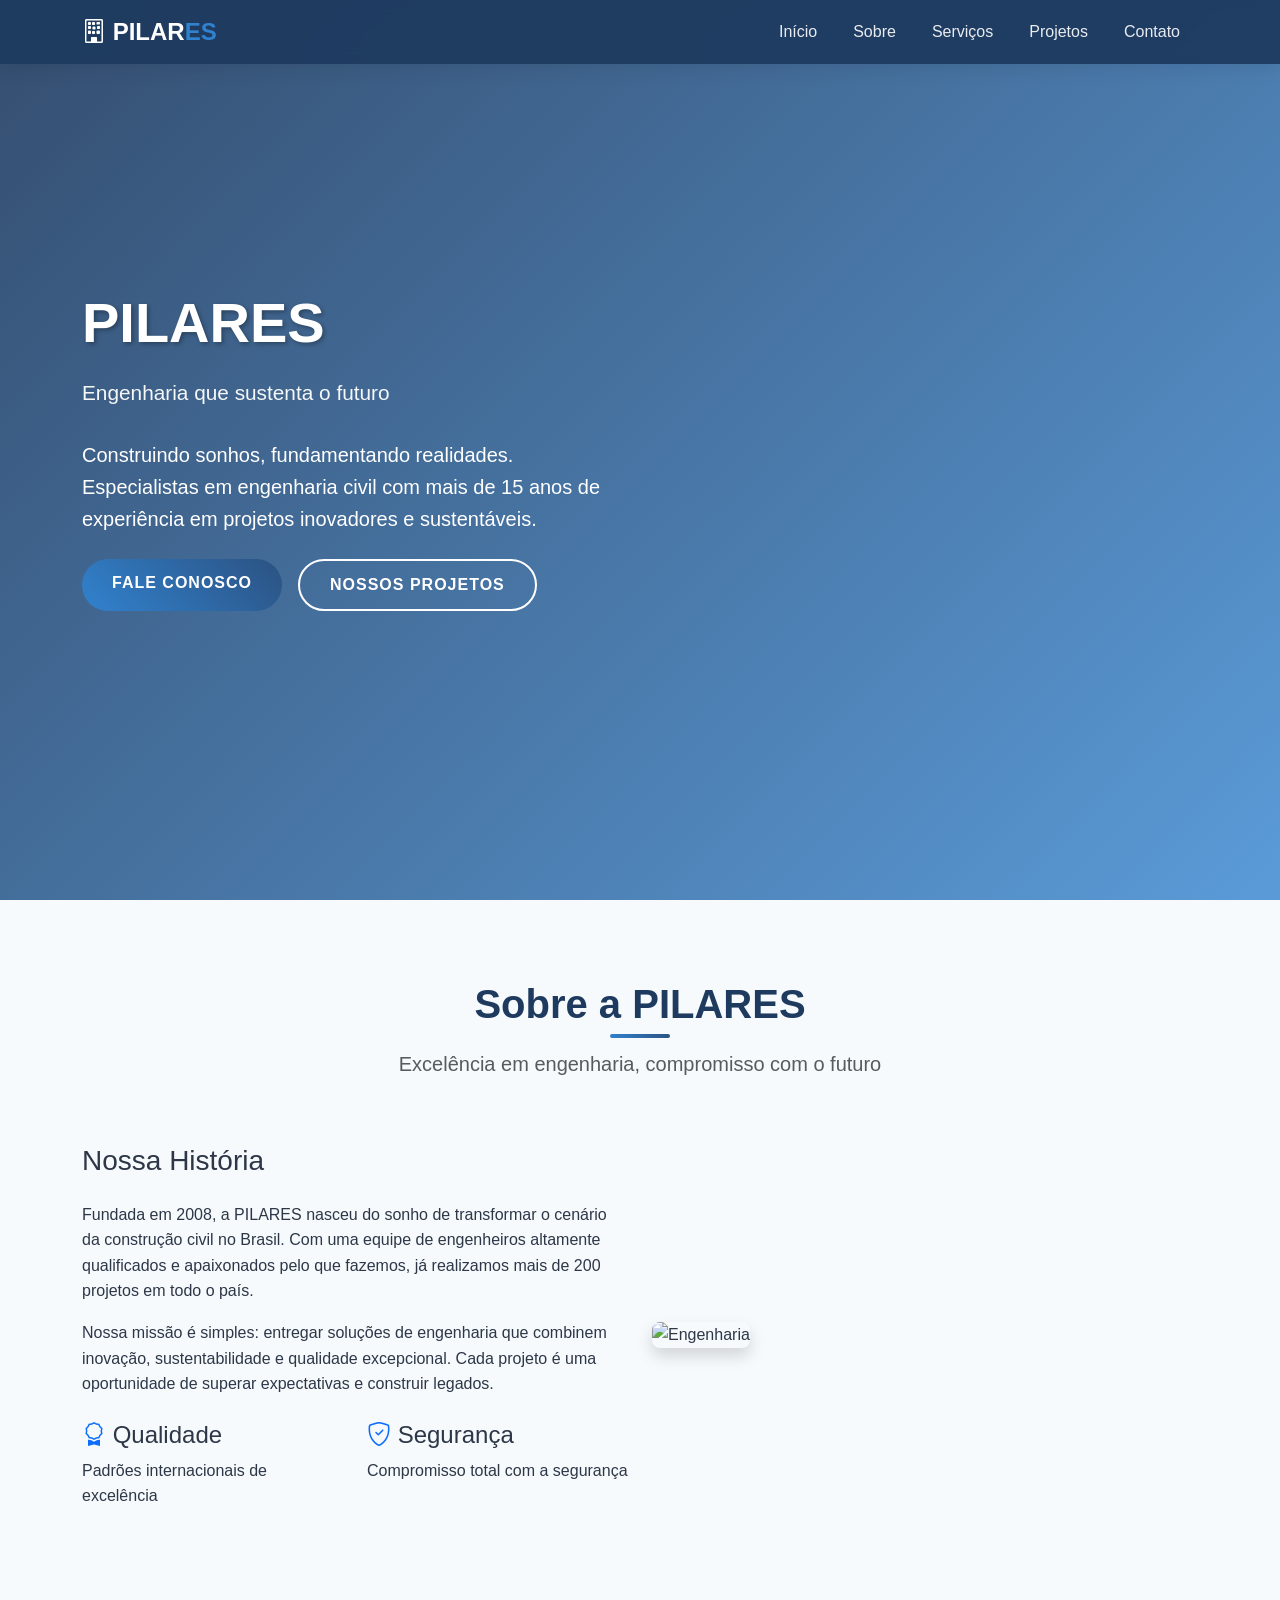
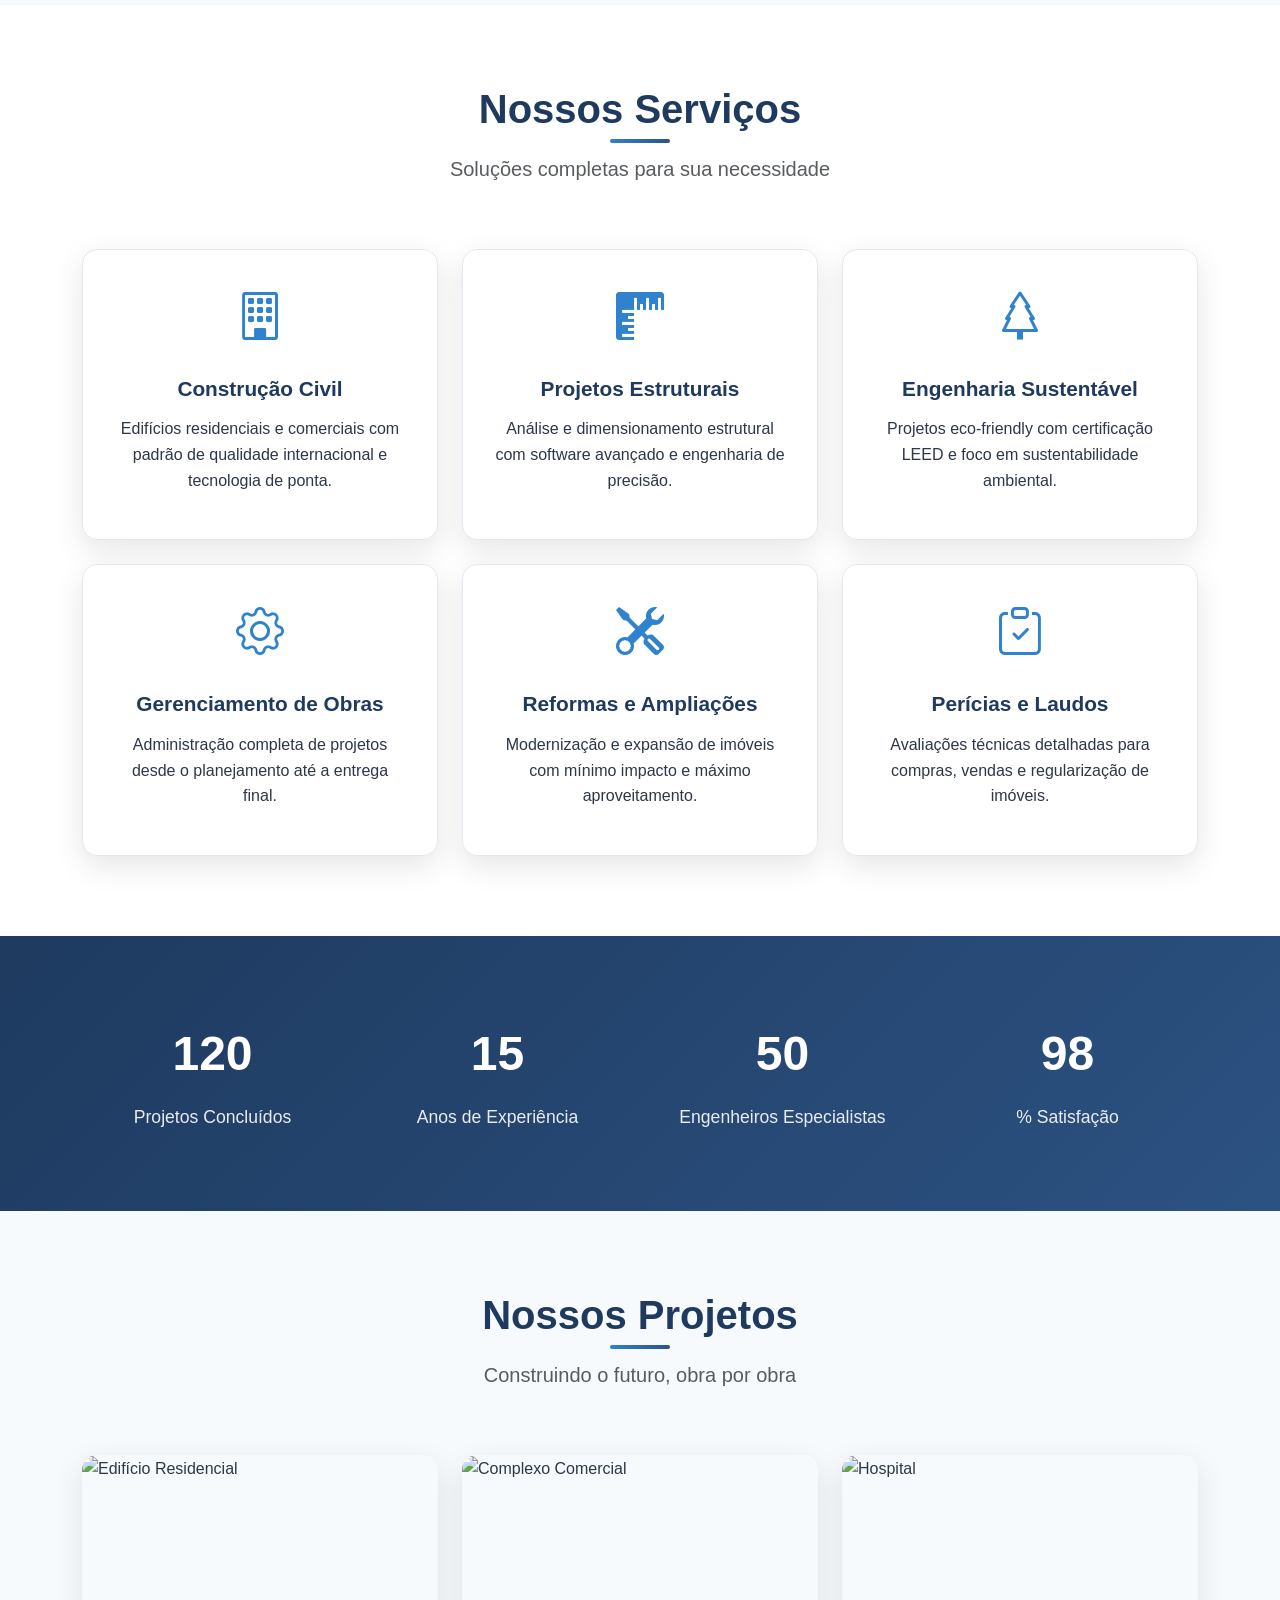
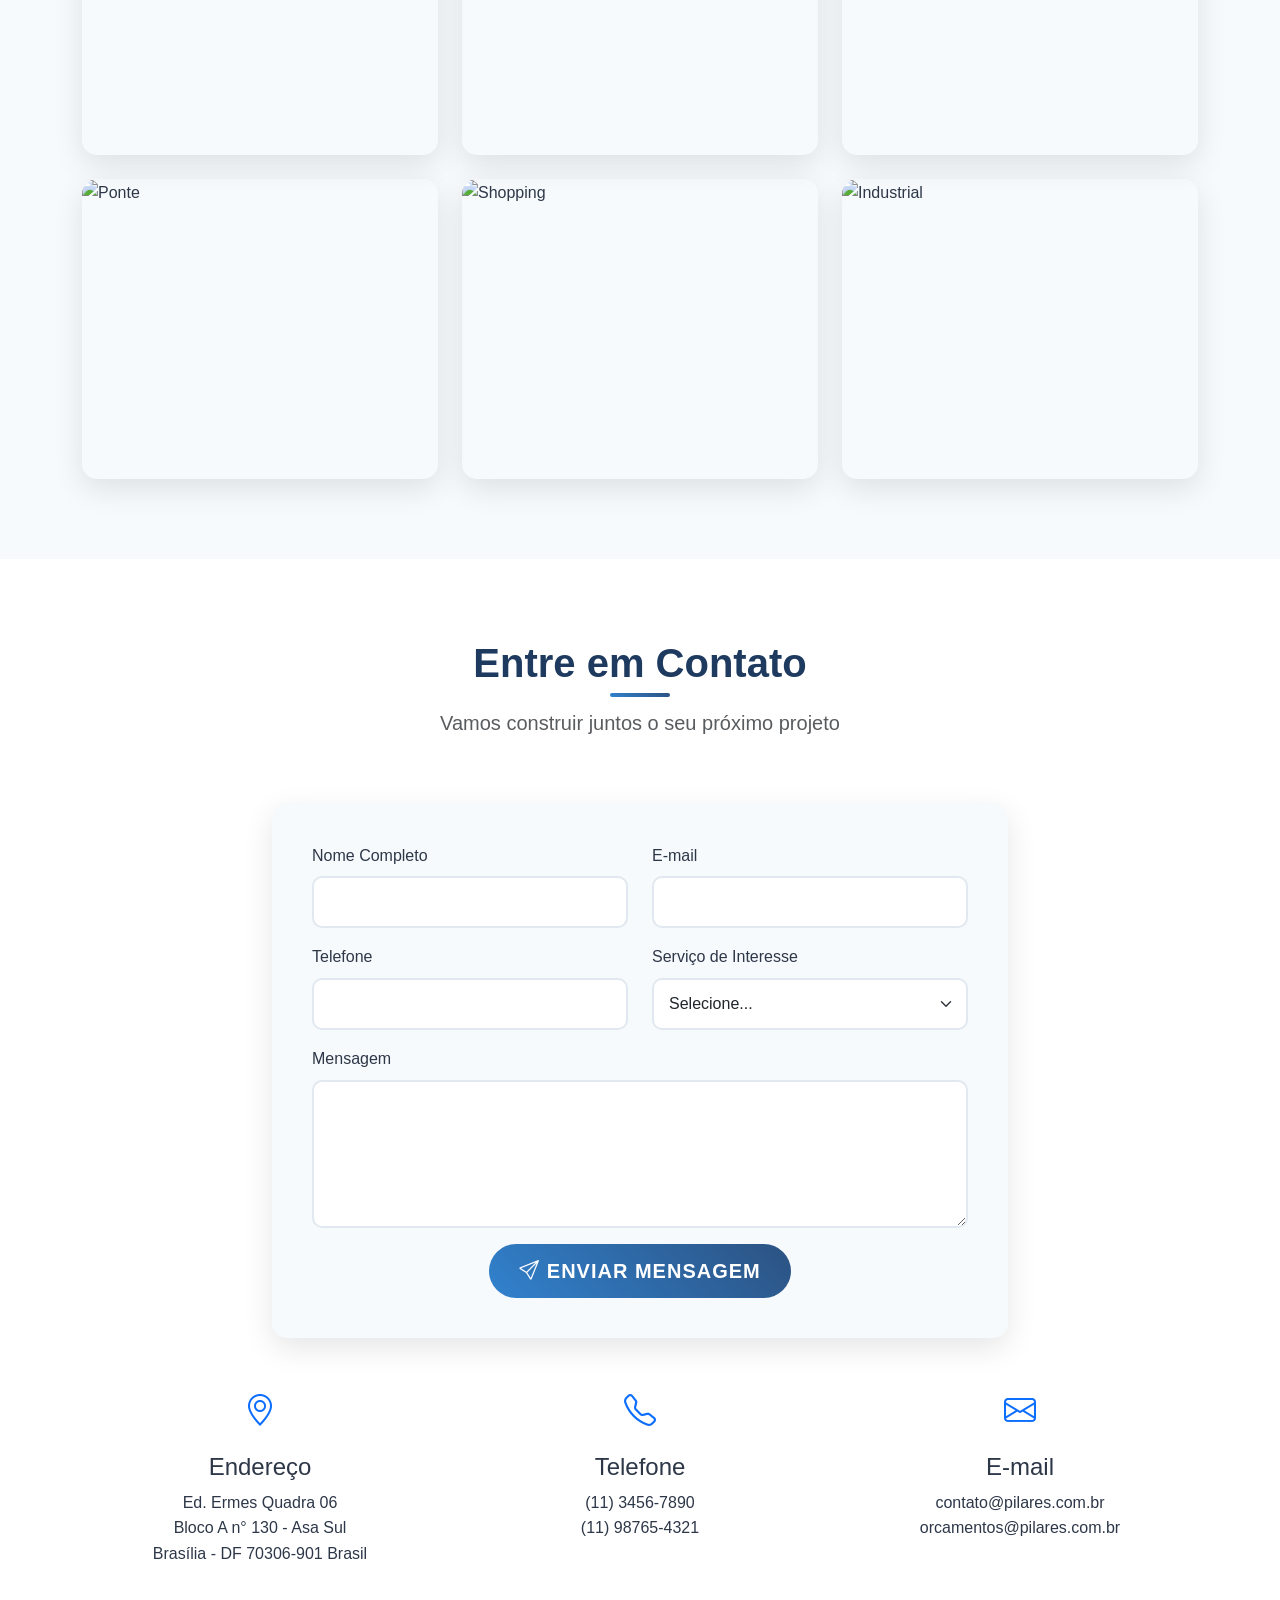
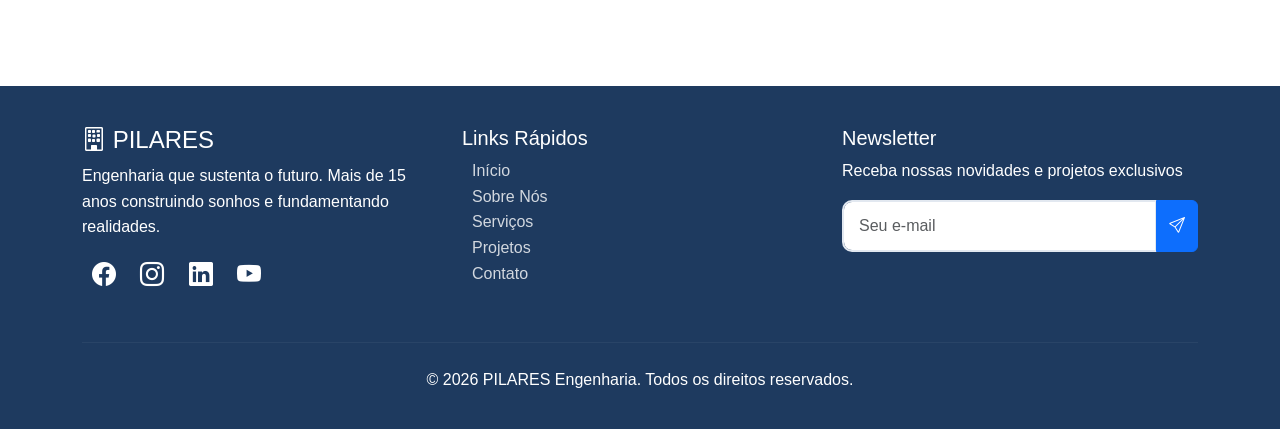
==== commit f370565f: "Update index.html" ====
--- a/index.html
+++ b/index.html
@@ -318,7 +318,7 @@
                     <div class="contact-info">
                         <i class="bi bi-geo-alt text-primary" style="font-size: 2rem;"></i>
                         <h4 class="mt-3">Endereço</h4>
-                        <p>Av. Engenharia, 1000<br>São Paulo - SP<br>CEP: 04571-000</p>
+                        <p>Ed. Ermes  Quadra 06 <br> Bloco A  n° 130 - Asa Sul <br> Brasília - DF 70306-901 Brasil</p>
                     </div>
                 </div>
                 <div class="col-lg-4 text-center mb-4" data-aos="fade-up" data-aos-delay="200">
@@ -379,7 +379,7 @@
             <hr class="my-4" style="border-color: rgba(255,255,255,0.2);">
             <div class="row">
                 <div class="col-lg-12 text-center">
-                    <p>&copy; 2024 PILARES Engenharia. Todos os direitos reservados.</p>
+                    <p>&copy; 2026 PILARES Engenharia. Todos os direitos reservados.</p>
                 </div>
             </div>
         </div>
